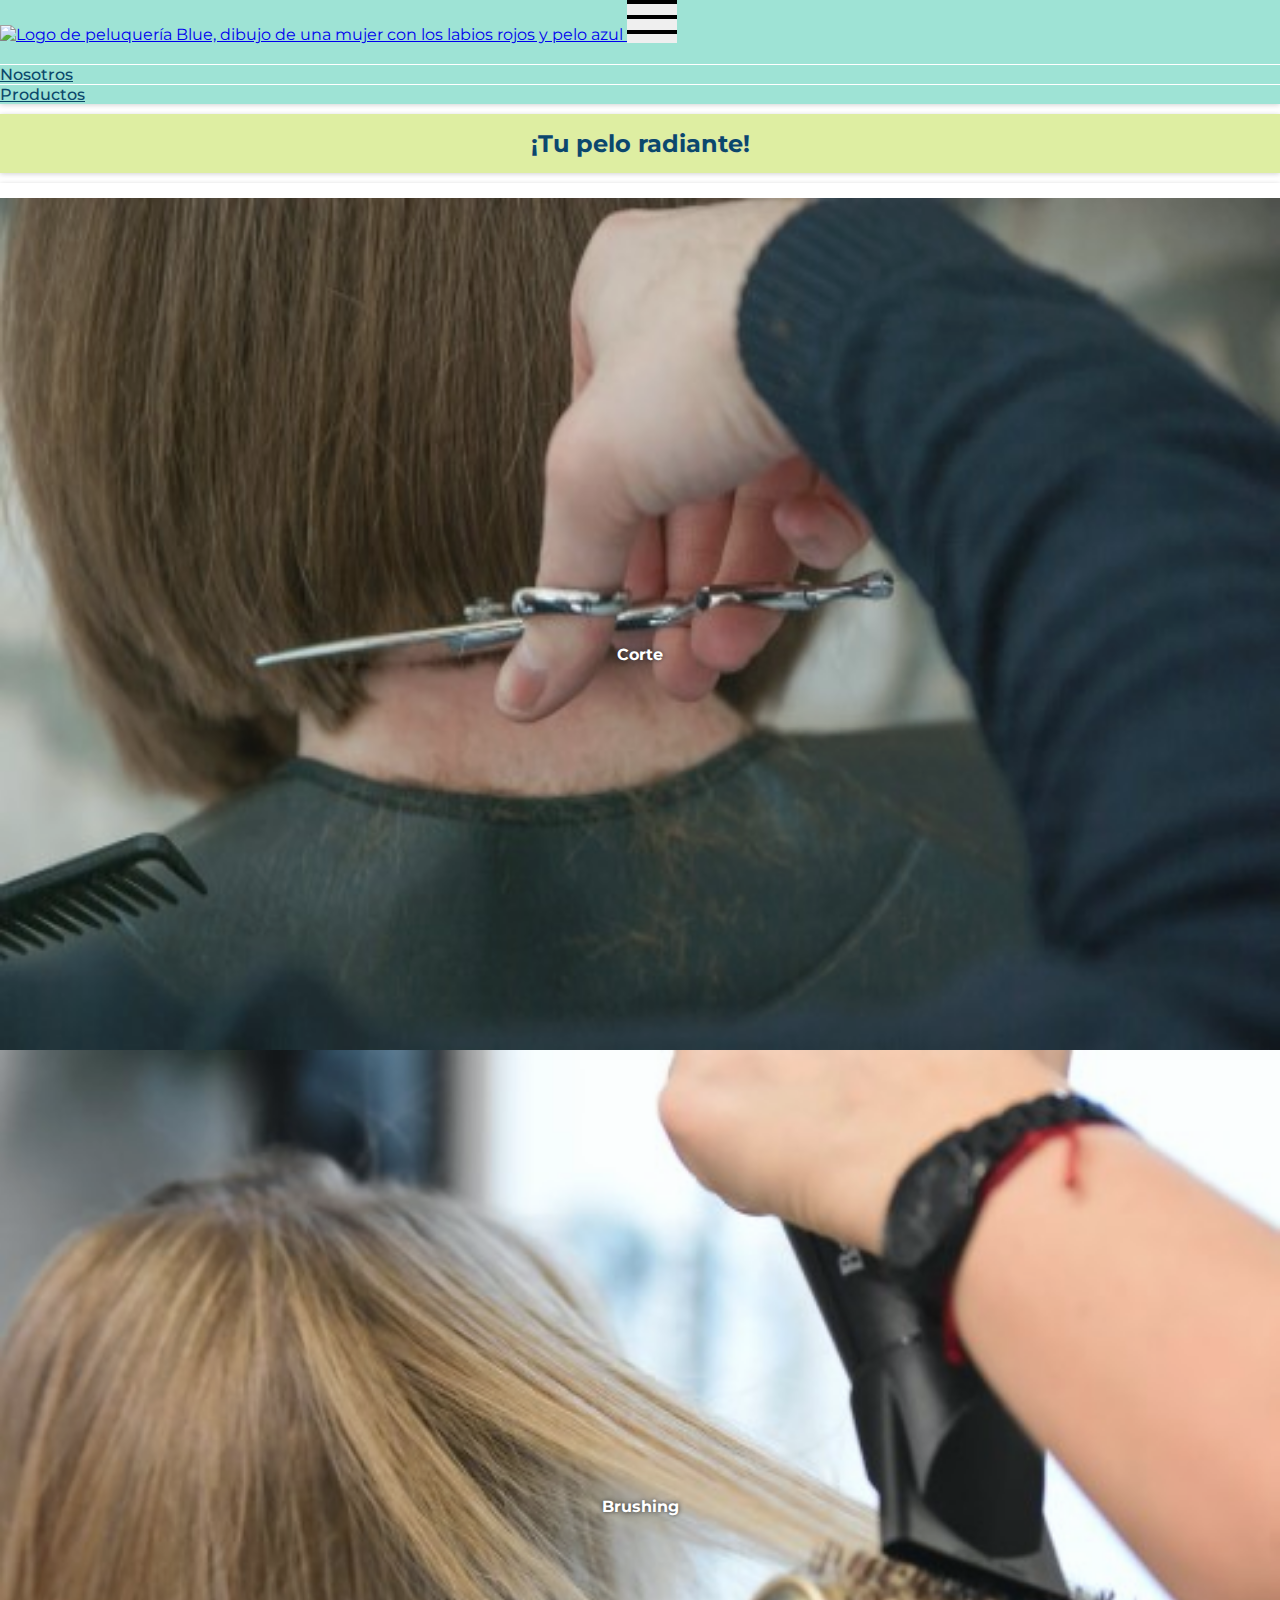
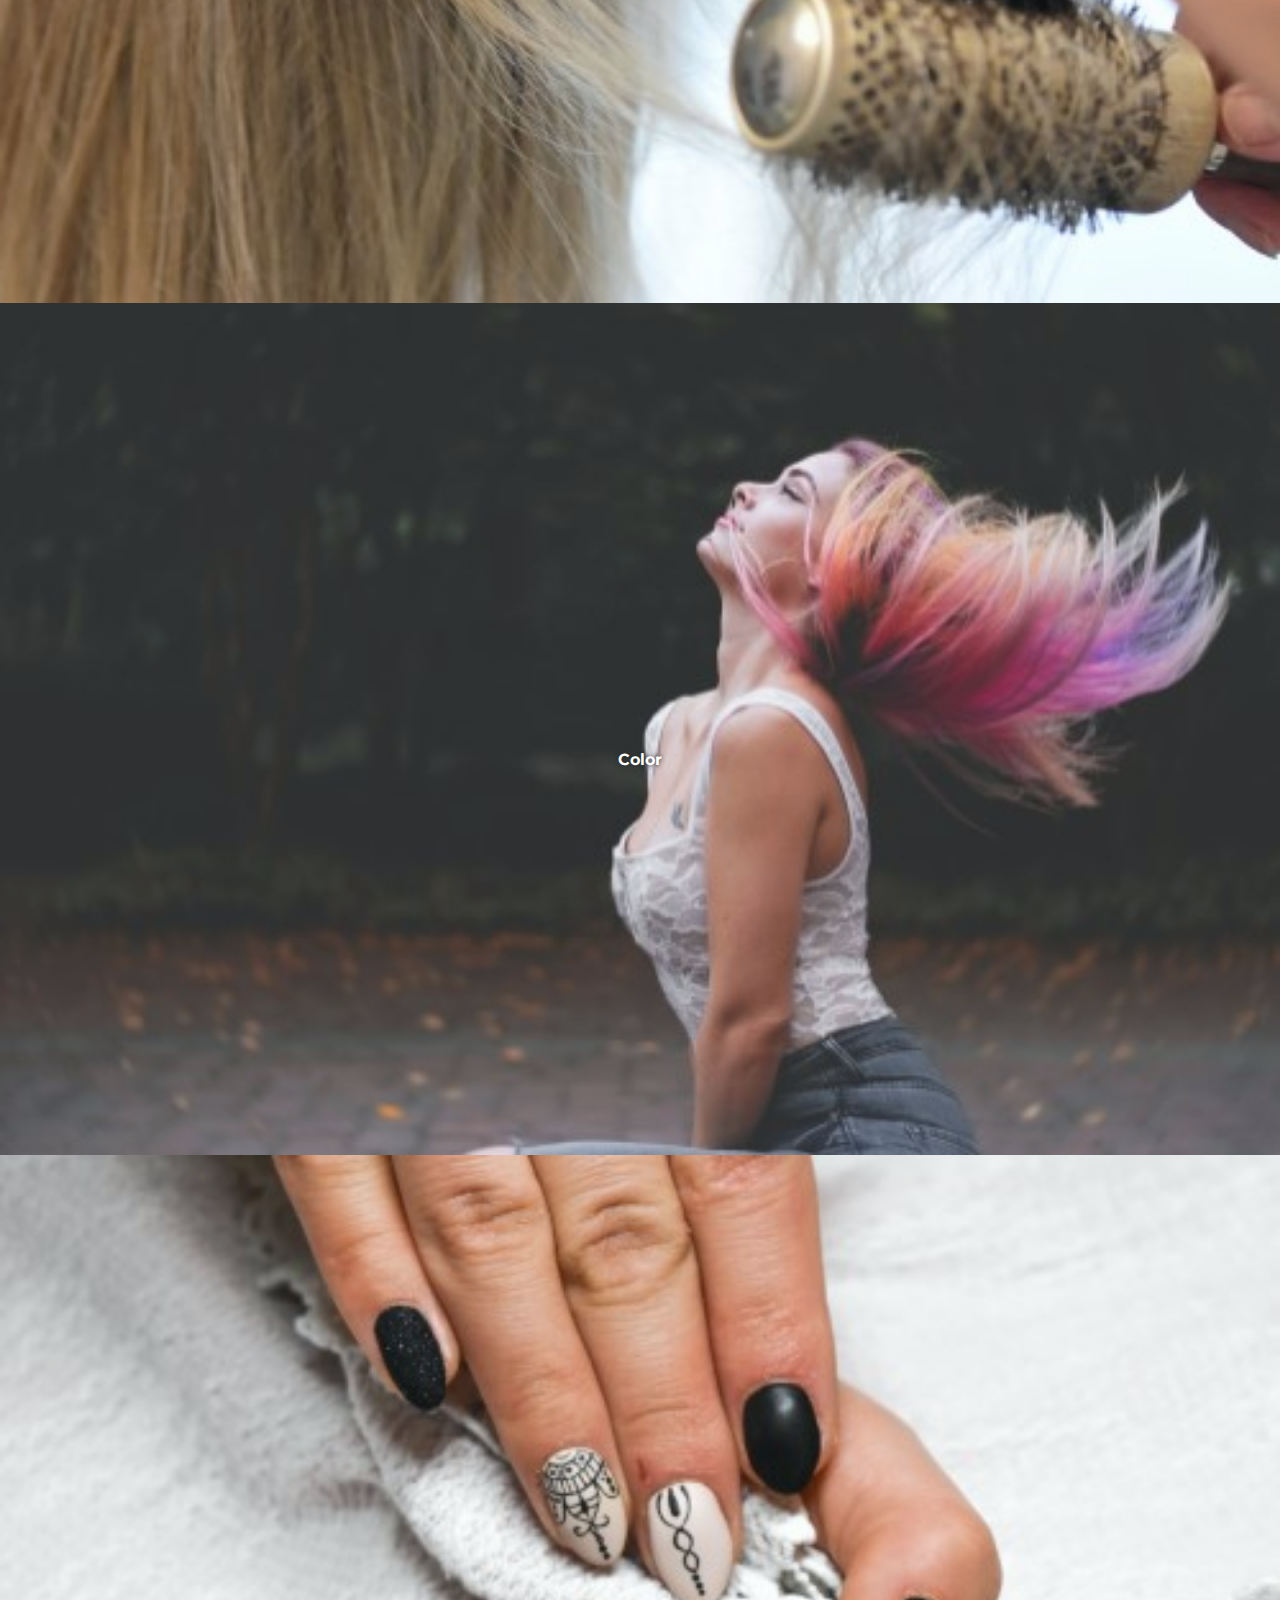
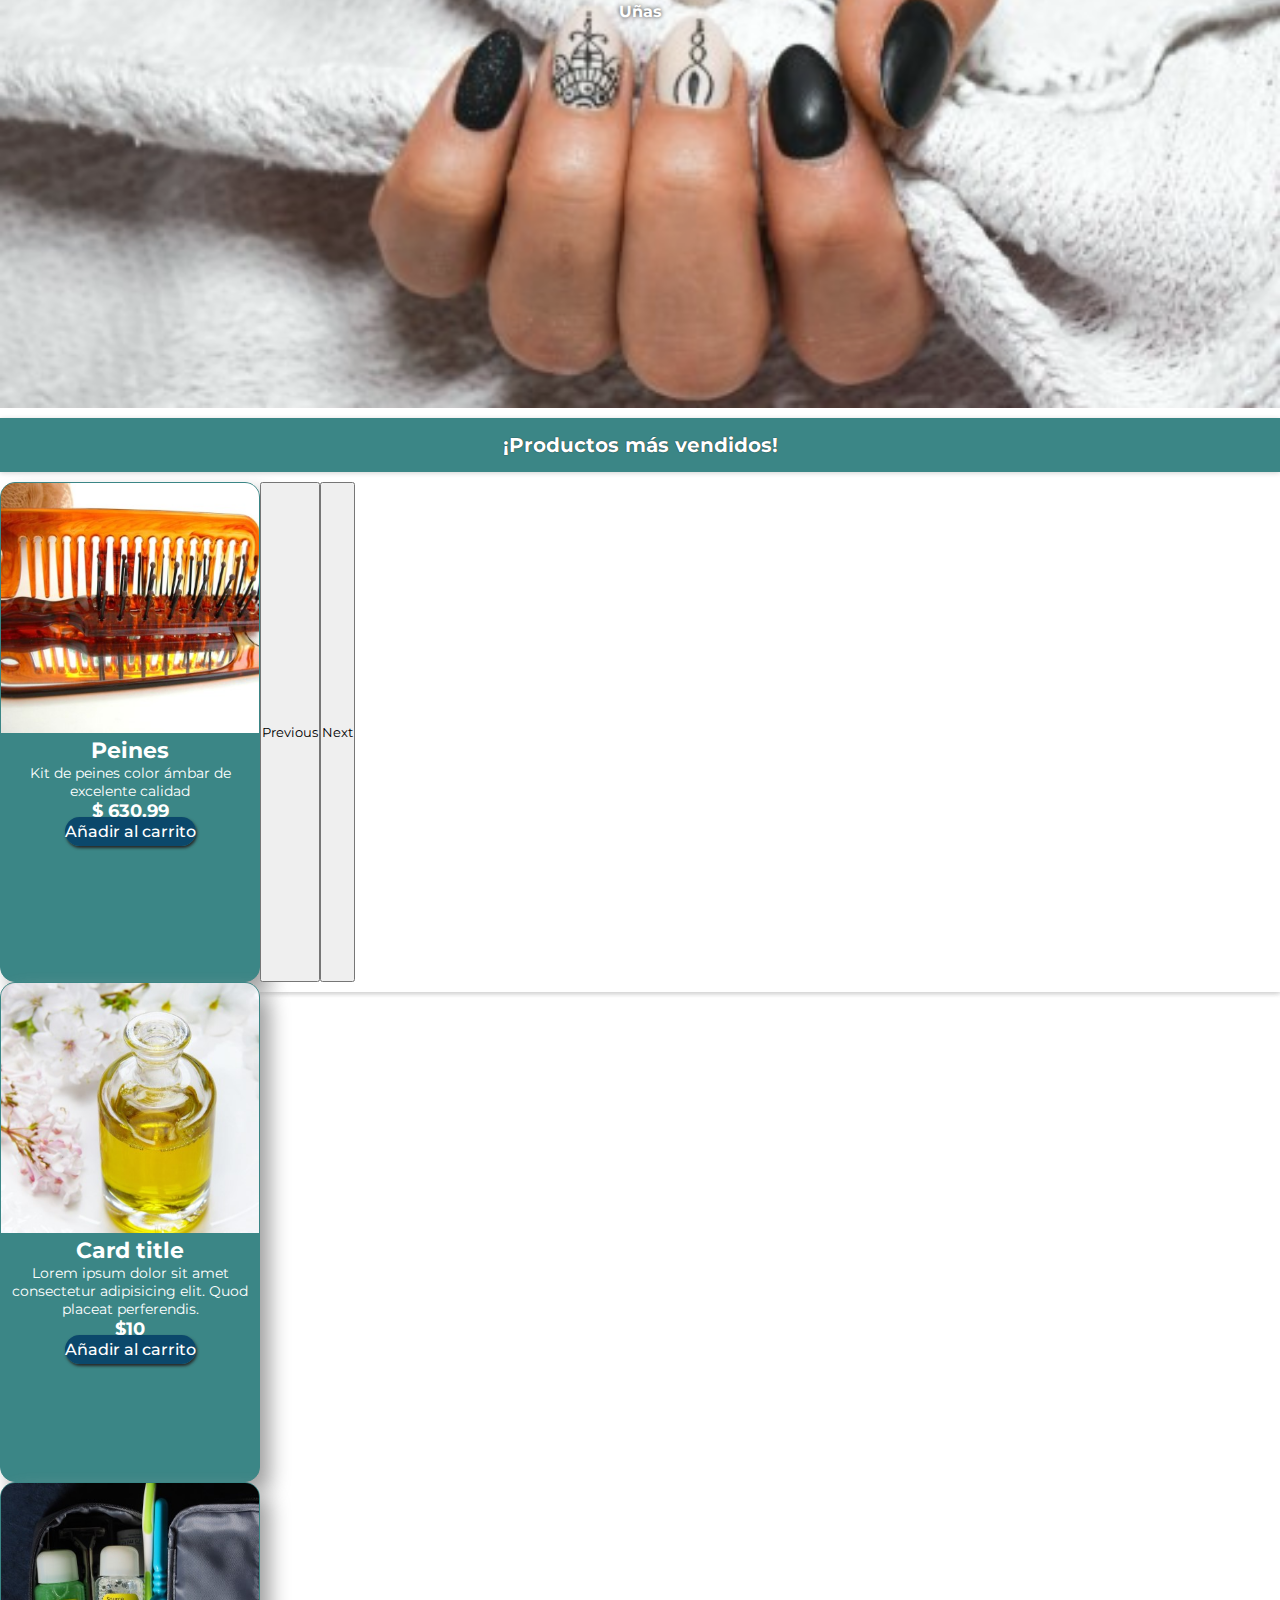
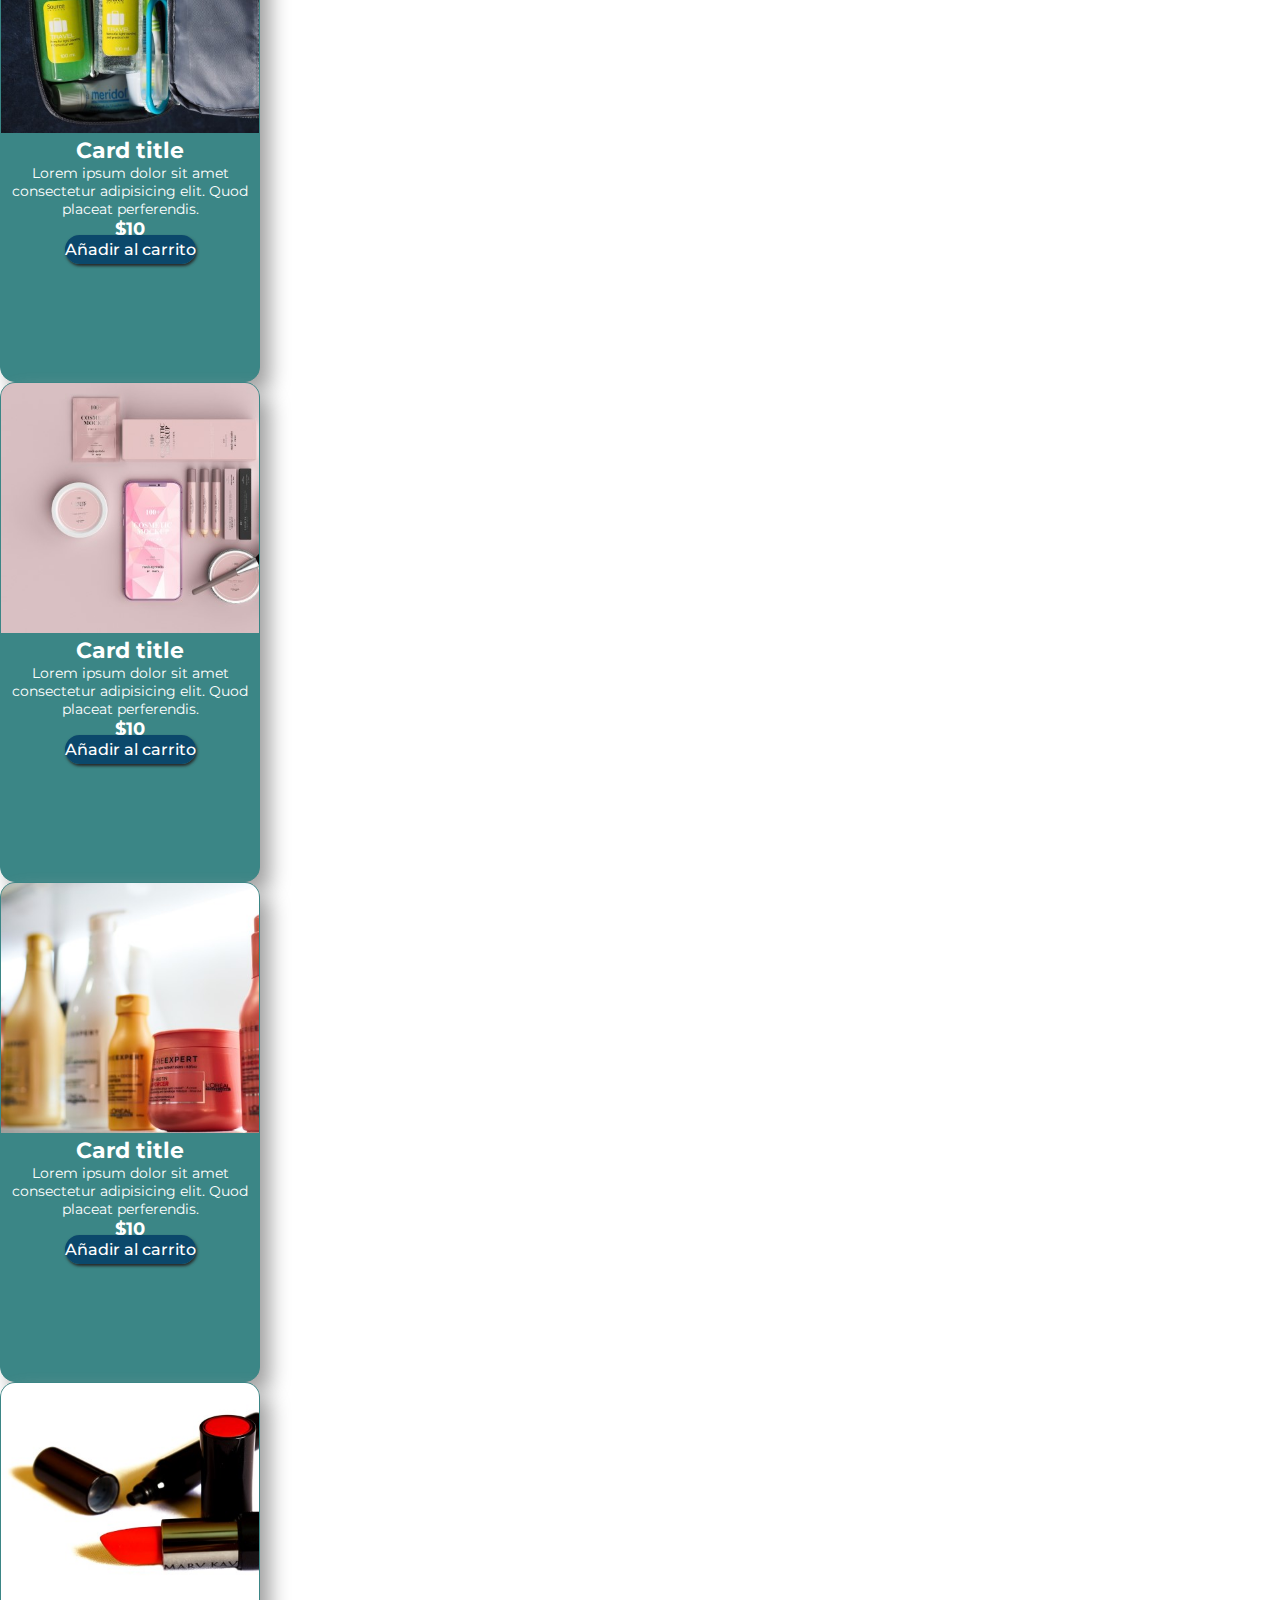
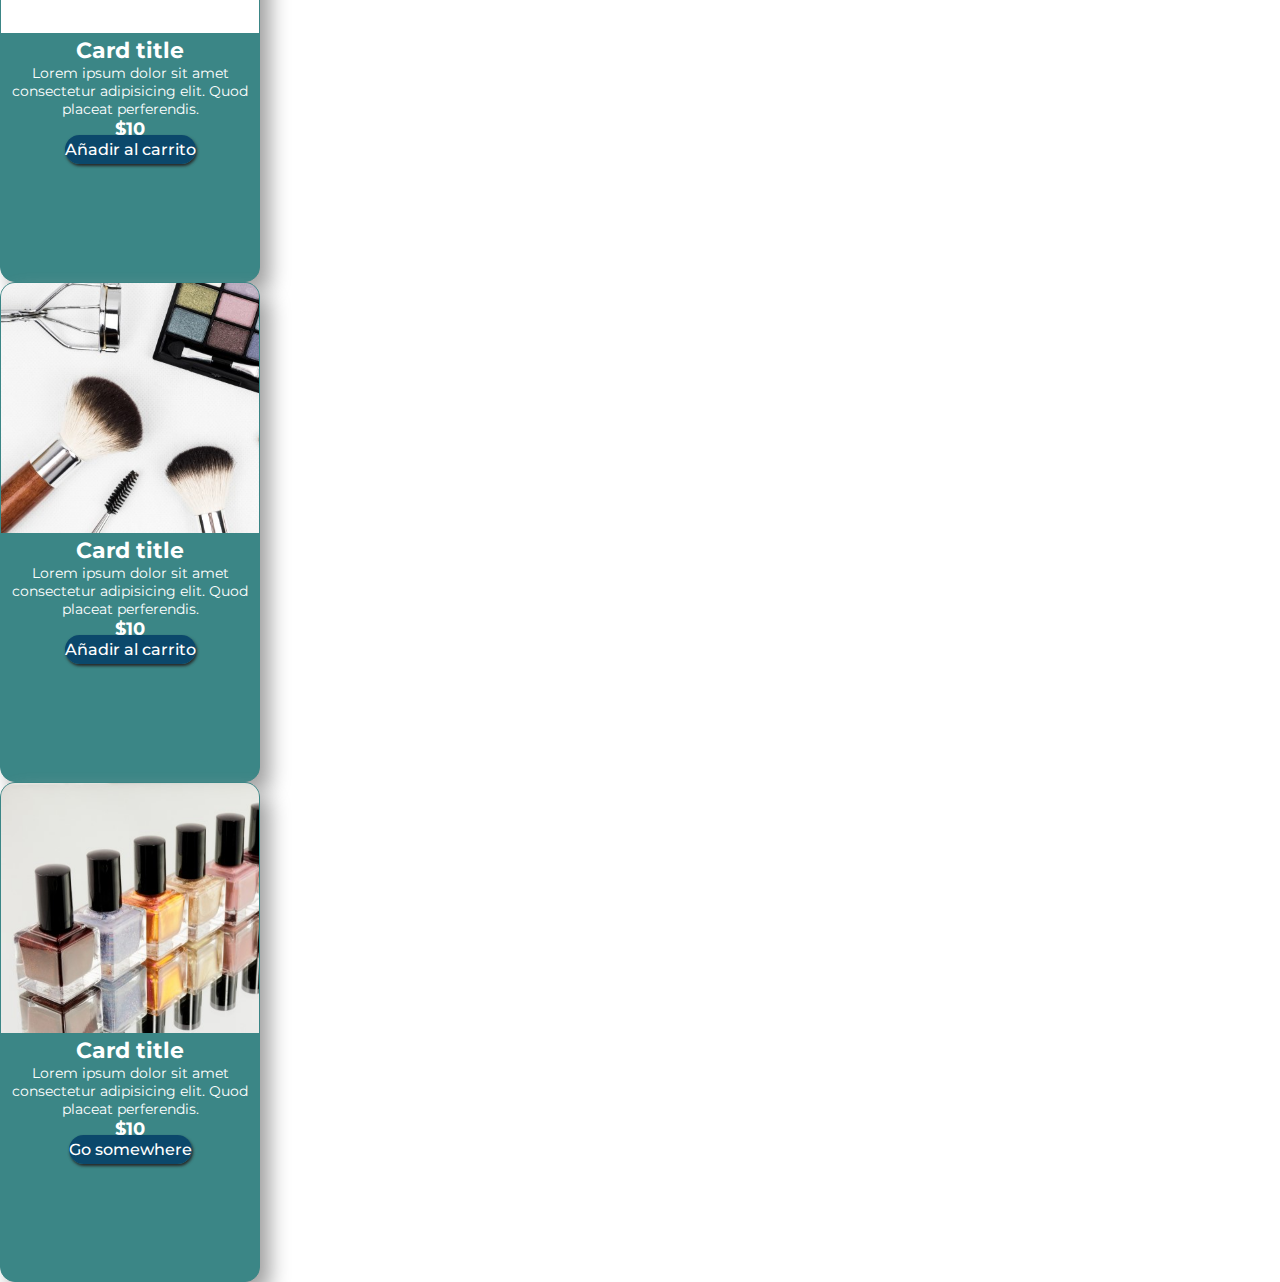
==== index.html @ ca8a4f98 "Carrousel mobile" ====
<!DOCTYPE html>
<html lang="es">

<head>
    <meta charset="UTF-8">
    <meta http-equiv="X-UA-Compatible" content="IE=edge">
    <meta name="viewport" content="width=device-width, initial-scale=1.0">
    <link rel="stylesheet" href="https://cdnjs.cloudflare.com/ajax/libs/animate.css/4.1.1/animate.min.css" />
    <link href="https://unpkg.com/aos@2.3.1/dist/aos.css" rel="stylesheet">
    <link href="https://cdn.jsdelivr.net/npm/bootstrap@5.2.2/dist/css/bootstrap.min.css" rel="stylesheet"
        integrity="sha384-Zenh87qX5JnK2Jl0vWa8Ck2rdkQ2Bzep5IDxbcnCeuOxjzrPF/et3URy9Bv1WTRi" crossorigin="anonymous">
    <link rel="stylesheet" href="./css/main.css">
    <title>Peluquería Blue</title>
</head>

<body>
    <!-- navbar start -->
    <nav class="navbar navbar-expand-lg">
        <div class="container-fluid">
            <a class="navbar-brand animate__animated animate__backInLeft" href="./index.html">
                <img src="./img/logo.png"
                    alt="Logo de peluquería Blue, dibujo de una mujer con los labios rojos y pelo azul">
            </a>
            <button class="navbar-toggler" type="button" data-bs-toggle="collapse" data-bs-target="#navbarNav"
                aria-controls="navbarNav" aria-expanded="false" aria-label="Toggle navigation">
                <svg viewBox="0 0 100 80" width="40" height="40">
                    <rect width="100" height="8"></rect>
                    <rect y="30" width="100" height="8"></rect>
                    <rect y="60" width="100" height="8"></rect>
                </svg>
            </button>
            <div class="collapse navbar-collapse" id="navbarNav">
                <ul class="navbar-nav">
                    <li class="nav-item">
                        <a class="nav-link" href="#">Nosotros</a>
                    </li>
                    <li class="nav-item">
                        <a class="nav-link" href="./products.html">Productos</a>
                    </li>
                </ul>
            </div>
        </div>
    </nav>
    <!-- navbar end -->
    <!-- header start -->
    <header class="header">
        <h1>¡Tu pelo radiante!</h1>
    </header>
    <!-- header end -->
    <!-- main content start -->
    <main class="main">
        <!-- services section start -->
        <section class="services container-fluid">
            <div class="row justify-content-center">
                <a href="#" class="col-3">
                    <figure>
                        <img src="./img/services/cut.jpg" alt="cut">
                        <figcaption>Corte</figcaption>
                    </figure>
                </a>
                <a href="#" class="col-3">
                    <figure>
                        <img src="./img/services/brushing.jpg" alt="brushing">
                        <figcaption>Brushing</figcaption>
                    </figure>
                </a>
                <a href="#" class="col-3">
                    <figure>
                        <img src="./img/services/color.jpg" alt="color">
                        <figcaption>Color</figcaption>
                    </figure>
                </a>
                <a href="#" class="col-3">
                    <figure>
                        <img src="./img/services/nail.jpg" alt="uñas">
                        <figcaption>Uñas</figcaption>
                    </figure>
                </a>
            </div>
        </section>
        <!-- services section end -->
        <!-- most selled section -->
        <section class="most-selled d-flex justify-content-center align-items-center flex-wrap">
            <h2>¡Productos más vendidos!</h2>
            <div id="carouselExampleControls" class="carousel slide" data-bs-ride="carousel">
                <div class="carousel-inner">
                    <div class="carousel-item active">
                        <div class="d-flex justify-content-center">
                            <div class="card">
                                <img src="./img/products/brush.jpg" class="card-img-top" alt="foto de un peine">
                                <div class="card-body d-flex flex-column align-items-center">
                                    <h3 class="card-title">Peines</h3>
                                    <p>Kit de peines color ámbar de excelente calidad</p>
                                    <p>$ 630.99</p>
                                    <a href="#" class="d-block">Añadir al carrito</a>
                                </div>
                            </div>
                        </div>
                    </div>
                    <div class="carousel-item">
                        <div class="d-flex justify-content-center">
                            <div class="card">
                                <img src="./img/products/fragrance.jpg" class="card-img-top" alt="foto de un perfume">
                                <div class="card-body d-flex flex-column align-items-center">
                                    <h3 class="card-title">Card title</h3>
                                    <p>Lorem ipsum dolor sit amet consectetur adipisicing elit. Quod placeat perferendis.
                                    </p>
                                    <p>$10</p>
                                    <a href="#" class="d-block">Añadir al carrito</a>
                                </div>
                            </div>
                        </div>
                    </div>
                    <div class="carousel-item">
                        <div class="d-flex justify-content-center">
                            <div class="card">
                                <img src="./img/products/kit_1.jpg" class="card-img-top"
                                    alt="foto de un kit para higiene bucal">
                                <div class="card-body d-flex flex-column align-items-center">
                                    <h3 class="card-title">Card title</h3>
                                    <p>Lorem ipsum dolor sit amet consectetur adipisicing elit. Quod placeat perferendis.
                                    </p>
                                    <p>$10</p>
                                    <a href="#" class="d-block">Añadir al carrito</a>
                                </div>
                            </div>
                        </div>
                    </div>
                    <div class="carousel-item">
                        <div class="d-flex justify-content-center">
                            <div class="card">
                                <img src="./img/products/kit_2.jpg" class="card-img-top"
                                    alt="foto de un kit de maquillaje y un celular">
                                <div class="card-body d-flex flex-column align-items-center">
                                    <h3 class="card-title">Card title</h3>
                                    <p>Lorem ipsum dolor sit amet consectetur adipisicing elit. Quod placeat perferendis.
                                    </p>
                                    <p>$10</p>
                                    <a href="#" class="d-block">Añadir al carrito</a>
                                </div>
                            </div>
                        </div>
                    </div>
                    <div class="carousel-item">
                        <div class="d-flex justify-content-center">
                            <div class="card">
                                <img src="./img/products/kit_3.jpg" class="card-img-top"
                                    alt="foto de un kit de cremas para el pelo">
                                <div class="card-body d-flex flex-column align-items-center">
                                    <h3 class="card-title">Card title</h3>
                                    <p>Lorem ipsum dolor sit amet consectetur adipisicing elit. Quod placeat perferendis.
                                    </p>
                                    <p>$10</p>
                                    <a href="#" class="d-block">Añadir al carrito</a>
                                </div>
                            </div>
                        </div>
                    </div>
                    <div class="carousel-item">
                        <div class="d-flex justify-content-center">
                            <div class="card">
                                <img src="./img/products/lipstick.jpg" class="card-img-top" alt="foto de un lápiz labial">
                                <div class="card-body d-flex flex-column align-items-center">
                                    <h3 class="card-title">Card title</h3>
                                    <p>Lorem ipsum dolor sit amet consectetur adipisicing elit. Quod placeat perferendis.
                                    </p>
                                    <p>$10</p>
                                    <a href="#" class="d-block">Añadir al carrito</a>
                                </div>
                            </div>
                        </div>
                    </div>
                    <div class="carousel-item">
                        <div class="d-flex justify-content-center">
                            <div class="card">
                                <img src="./img/products/makeup_brushes.jpg" class="card-img-top"
                                    alt="foto de un kit de brochas de maquillaje">
                                <div class="card-body d-flex flex-column align-items-center">
                                    <h3 class="card-title">Card title</h3>
                                    <p>Lorem ipsum dolor sit amet consectetur adipisicing elit. Quod placeat perferendis.
                                    </p>
                                    <p>$10</p>
                                    <a href="#" class="d-block">Añadir al carrito</a>
                                </div>
                            </div>
                        </div>
                    </div>
                    <div class="carousel-item">
                        <div class="d-flex justify-content-center">
                            <div class="card">
                                <img src="./img/products/manicure.jpg" class="card-img-top"
                                    alt="foto de un kit de pinturas para las uñas">
                                <div class="card-body d-flex flex-column align-items-center">
                                    <h3 class="card-title">Card title</h3>
                                    <p>Lorem ipsum dolor sit amet consectetur adipisicing elit. Quod placeat perferendis.
                                    </p>
                                    <p>$10</p>
                                    <a href="#" class="d-block">Go somewhere</a>
                                </div>
                            </div>
                        </div>
                    </div>
                </div>
                <button class="carousel-control-prev" type="button" data-bs-target="#carouselExampleControls"
                    data-bs-slide="prev">
                    <span class="carousel-control-prev-icon" aria-hidden="true"></span>
                    <span class="visually-hidden">Previous</span>
                </button>
                <button class="carousel-control-next" type="button" data-bs-target="#carouselExampleControls"
                    data-bs-slide="next">
                    <span class="carousel-control-next-icon" aria-hidden="true"></span>
                    <span class="visually-hidden">Next</span>
                </button>
            </div>
        </section>
        <!-- most selled section end -->
    </main>
    <!-- main content end -->
    <!-- scripts start -->
    <script src="https://cdn.jsdelivr.net/npm/bootstrap@5.2.2/dist/js/bootstrap.bundle.min.js"
        integrity="sha384-OERcA2EqjJCMA+/3y+gxIOqMEjwtxJY7qPCqsdltbNJuaOe923+mo//f6V8Qbsw3"
        crossorigin="anonymous"></script>
    <script src="https://unpkg.com/aos@2.3.1/dist/aos.js"></script>
    <!-- scripts end -->
</body>

</html>
---- css/main.css ----
@import url("https://fonts.googleapis.com/css2?family=Montserrat:ital,wght@0,200;0,300;0,400;0,500;0,700;0,900;1,400&display=swap");
@-webkit-keyframes collapseAnim {
  0% {
    width: 15%;
    border-top: 1px solid white;
  }
  100% {
    width: 100%;
    border-top: 1px solid white;
  }
}
@keyframes collapseAnim {
  0% {
    width: 15%;
    border-top: 1px solid white;
  }
  100% {
    width: 100%;
    border-top: 1px solid white;
  }
}
* {
  margin: 0;
  padding: 0;
  box-sizing: border-box;
  font-family: "Montserrat", sans-serif;
  /* border: 1px solid red; */
}

a {
  outline: none;
}

.navbar {
  box-shadow: 0 1px 5px #d3d3d3;
  background-color: #9ee3d5;
  max-height: 420px;
  z-index: 1000;
}
.navbar .container-fluid .navbar-brand {
  width: 70%;
}
.navbar .container-fluid .navbar-brand img {
  width: 200px;
}
.navbar .container-fluid .navbar-toggler {
  width: 50px;
  border: none;
  color: #fff;
}
.navbar .container-fluid .navbar-toggler svg {
  width: 100%;
}
.navbar .container-fluid .navbar-collapse .navbar-nav {
  margin-top: 20px;
}
.navbar .container-fluid .navbar-collapse .navbar-nav .nav-item {
  -webkit-animation: collapseAnim 0.5s;
          animation: collapseAnim 0.5s;
  border-top: 1px solid #fff;
}
.navbar .container-fluid .navbar-collapse .navbar-nav .nav-item .nav-link {
  font-weight: 500;
  color: #0b486b;
  text-align: center;
}

.header {
  box-shadow: 0 1px 5px #d3d3d3;
  margin: 10px 0;
  padding: 15px 0;
  background-color: #deeea2;
}
.header h1 {
  font-size: 24px;
  color: #0b486b;
  text-shadow: 0 0 1px #d3d3d3;
  text-align: center;
}

.main {
  box-shadow: 0 1px 5px #d3d3d3;
  margin: 10px 0;
  padding-top: 15px;
}
.main .services a {
  display: block;
  min-width: 280px;
}
.main .services a figure {
  display: flex;
  justify-content: center;
  align-items: center;
  background-color: #9ee3d5;
  /* &:hover {
      img {
          opacity: 0.75;
      }
      figcaption {
          scale: 1.2;
          transform: translateY(0);
      }
  } */
}
.main .services a figure img {
  transition: 0.4s;
  width: 100%;
  opacity: 0.96;
}
.main .services a figure figcaption {
  position: absolute;
  text-align: center;
  color: #fff;
  font-size: 16px;
  text-shadow: 0 0 15px black;
  font-weight: 700;
  transition: 0.2s;
  text-shadow: 0 0 5px #272727;
  transform: translateY(30px);
}
.main .most-selled {
  box-shadow: 0 1px 5px #d3d3d3;
  padding: 10px 0;
}
.main .most-selled h2 {
  box-shadow: 0 1px 5px #d3d3d3;
  width: 100%;
  background-color: #3b8686;
  padding: 15px 0;
  font-size: 20px;
  color: #fff;
  text-shadow: 0 0 1px #000;
  text-align: center;
}
.main .most-selled .carousel {
  margin-top: 10px;
  width: 100%;
  height: 500px;
  display: flex;
}
.main .most-selled .carousel .carousel-inner .carousel-item .card {
  background-color: #3b8686;
  width: 260px;
  height: 500px;
  border: 1px solid #3b8686;
  border-radius: 15px;
  overflow: hidden;
  text-align: center;
  color: #fff;
  box-shadow: 10px 12px 20px rgb(160, 160, 160);
}
.main .most-selled .carousel .carousel-inner .carousel-item .card img {
  height: 250px;
}
.main .most-selled .carousel .carousel-inner .carousel-item .card .card-body h3 {
  font-weight: 700;
  font-size: 22px;
}
.main .most-selled .carousel .carousel-inner .carousel-item .card .card-body p {
  font-size: 14px;
}
.main .most-selled .carousel .carousel-inner .carousel-item .card .card-body p:nth-child(3) {
  font-weight: 700;
  font-size: 18px;
}
.main .most-selled .carousel .carousel-inner .carousel-item .card .card-body a {
  background-color: #0b486b;
  box-shadow: 1px 2px 3px #272727;
  font-weight: 500;
  border-radius: 15px;
  padding: 5px 0;
  width: 150px;
  color: #fff;
  text-decoration: none;
}/*# sourceMappingURL=main.css.map */
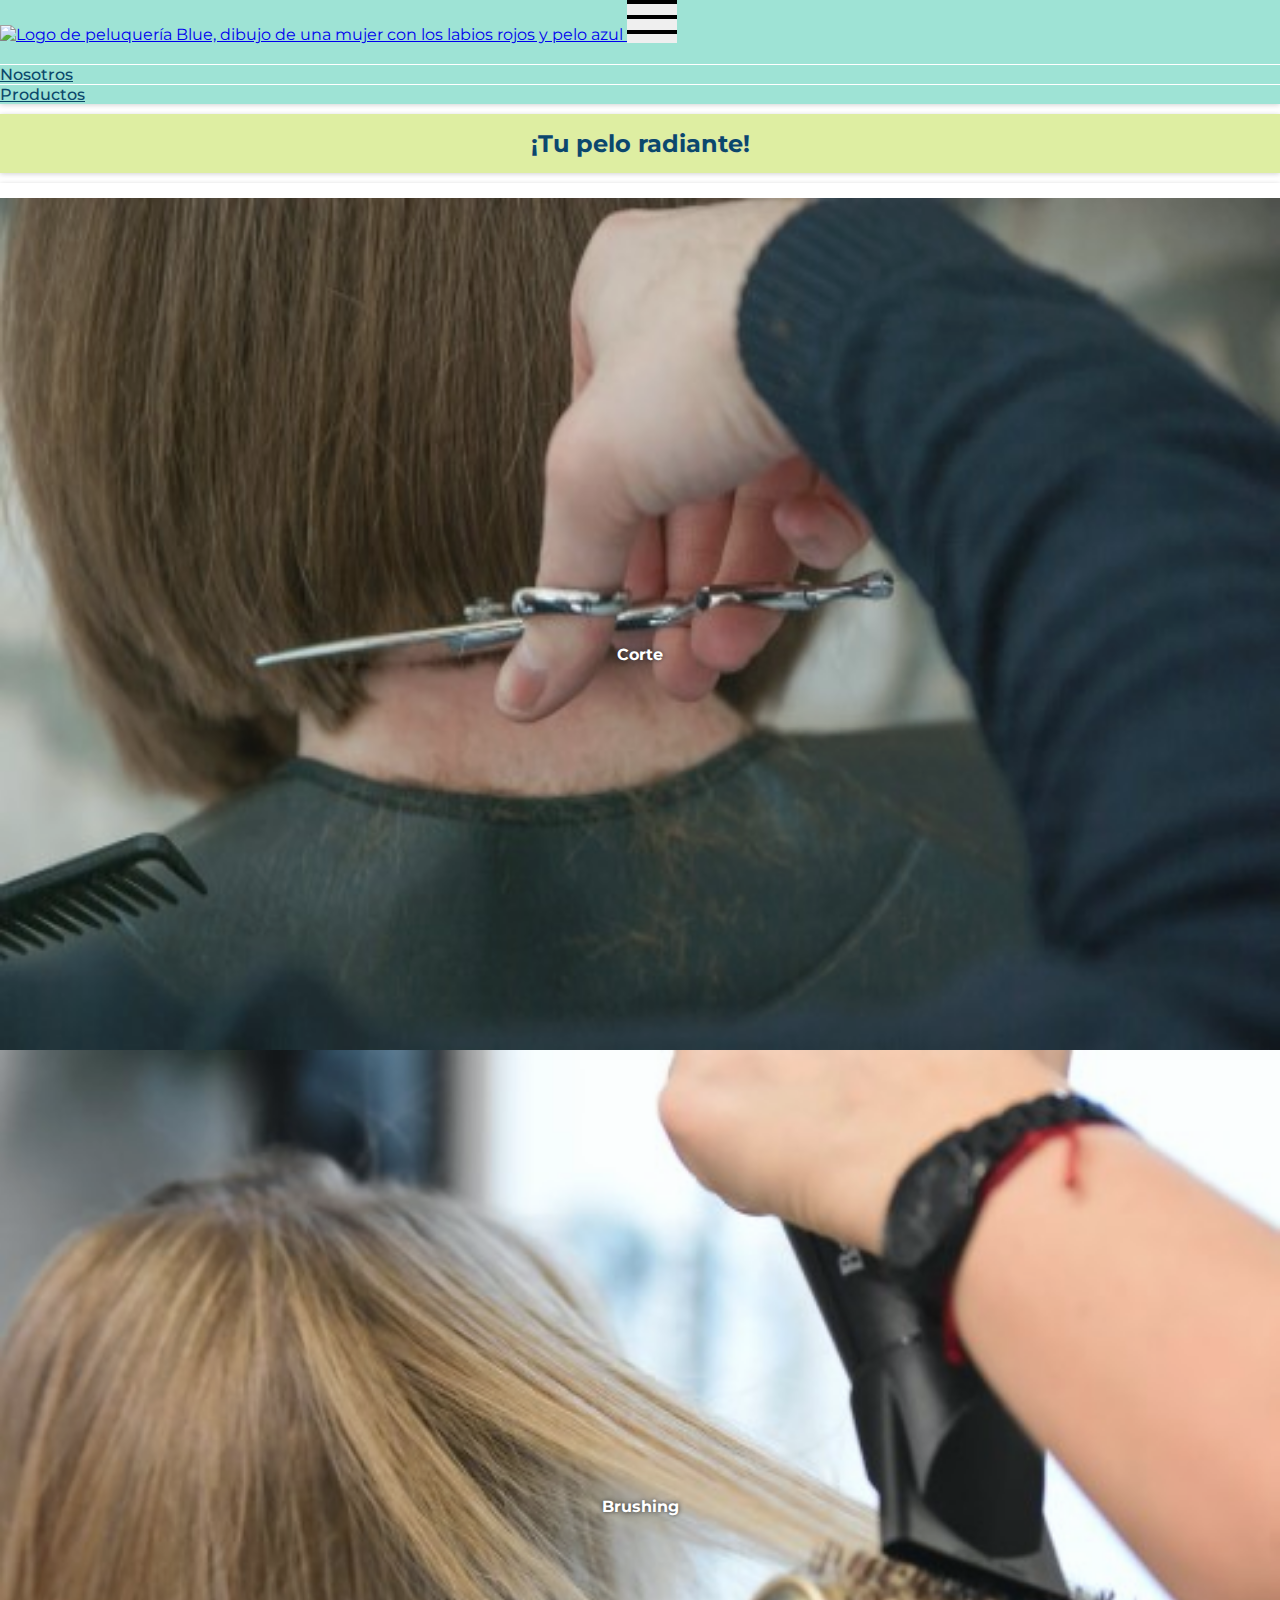
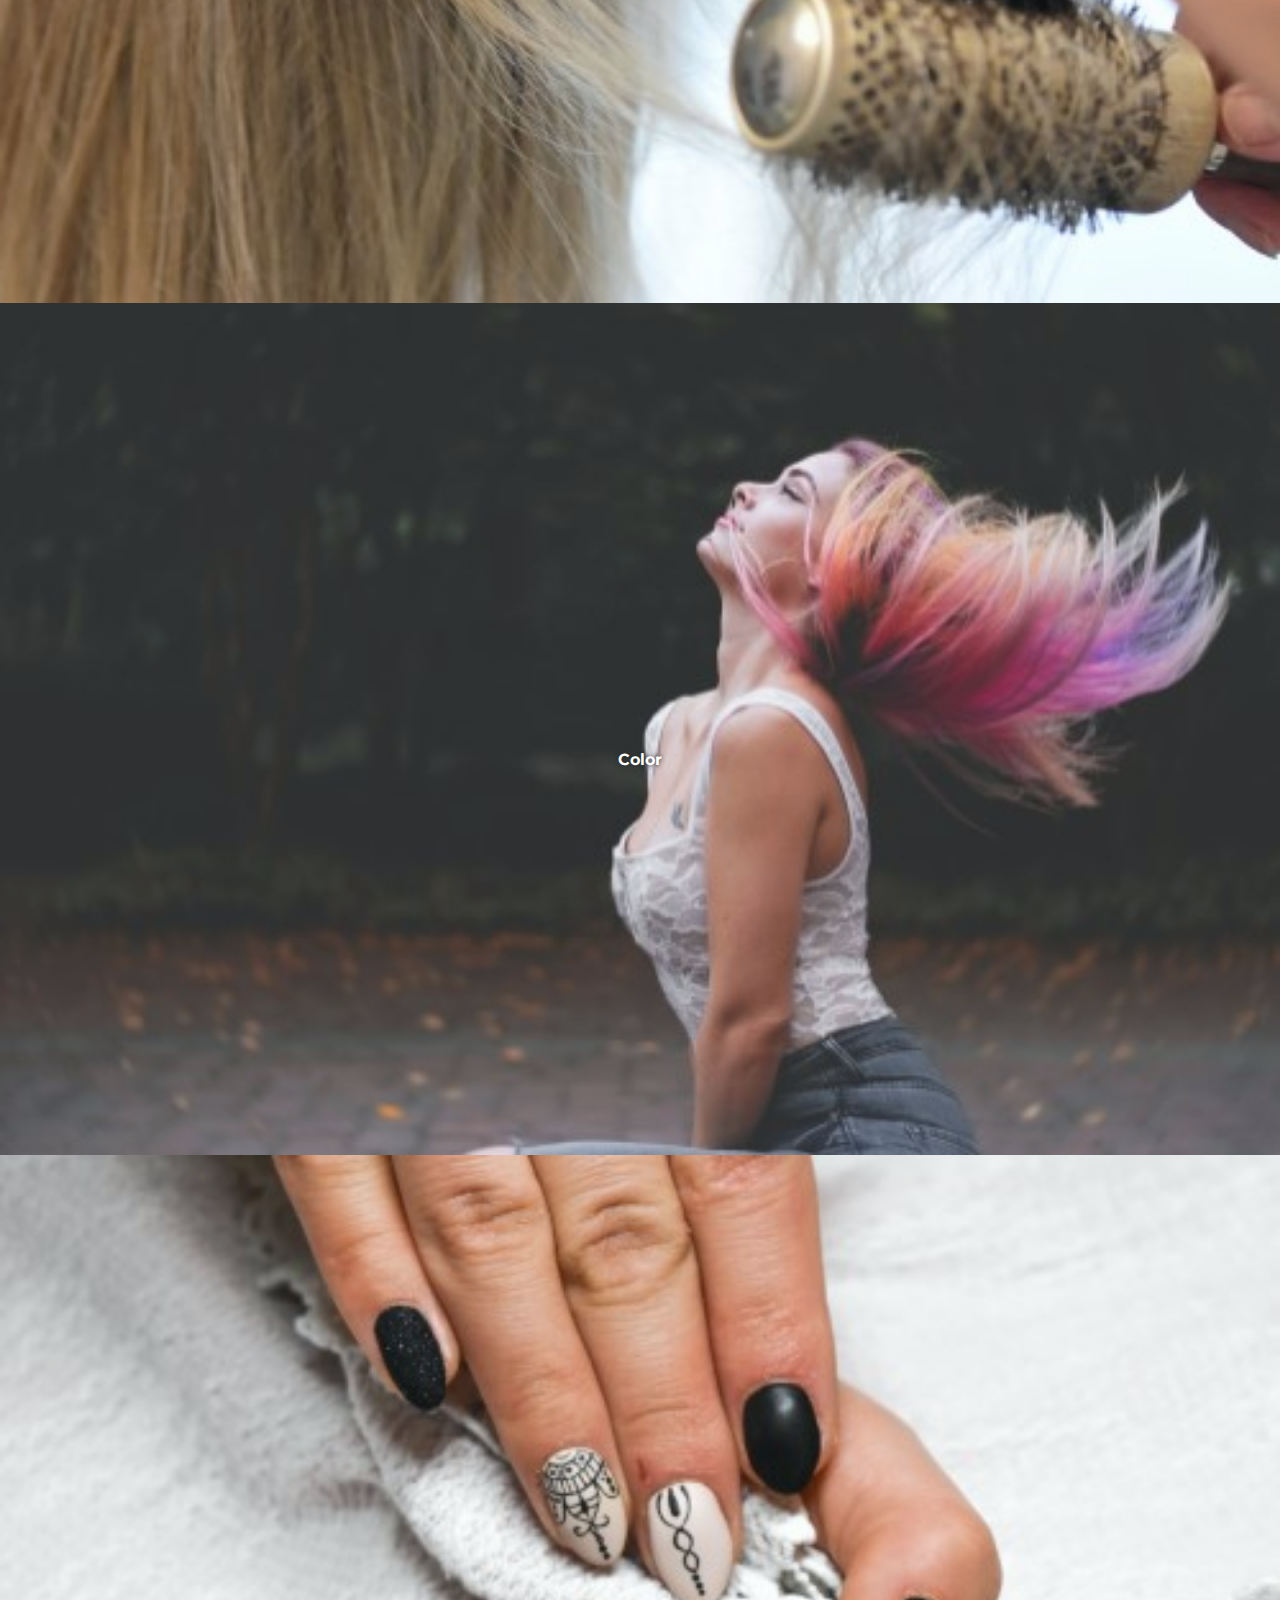
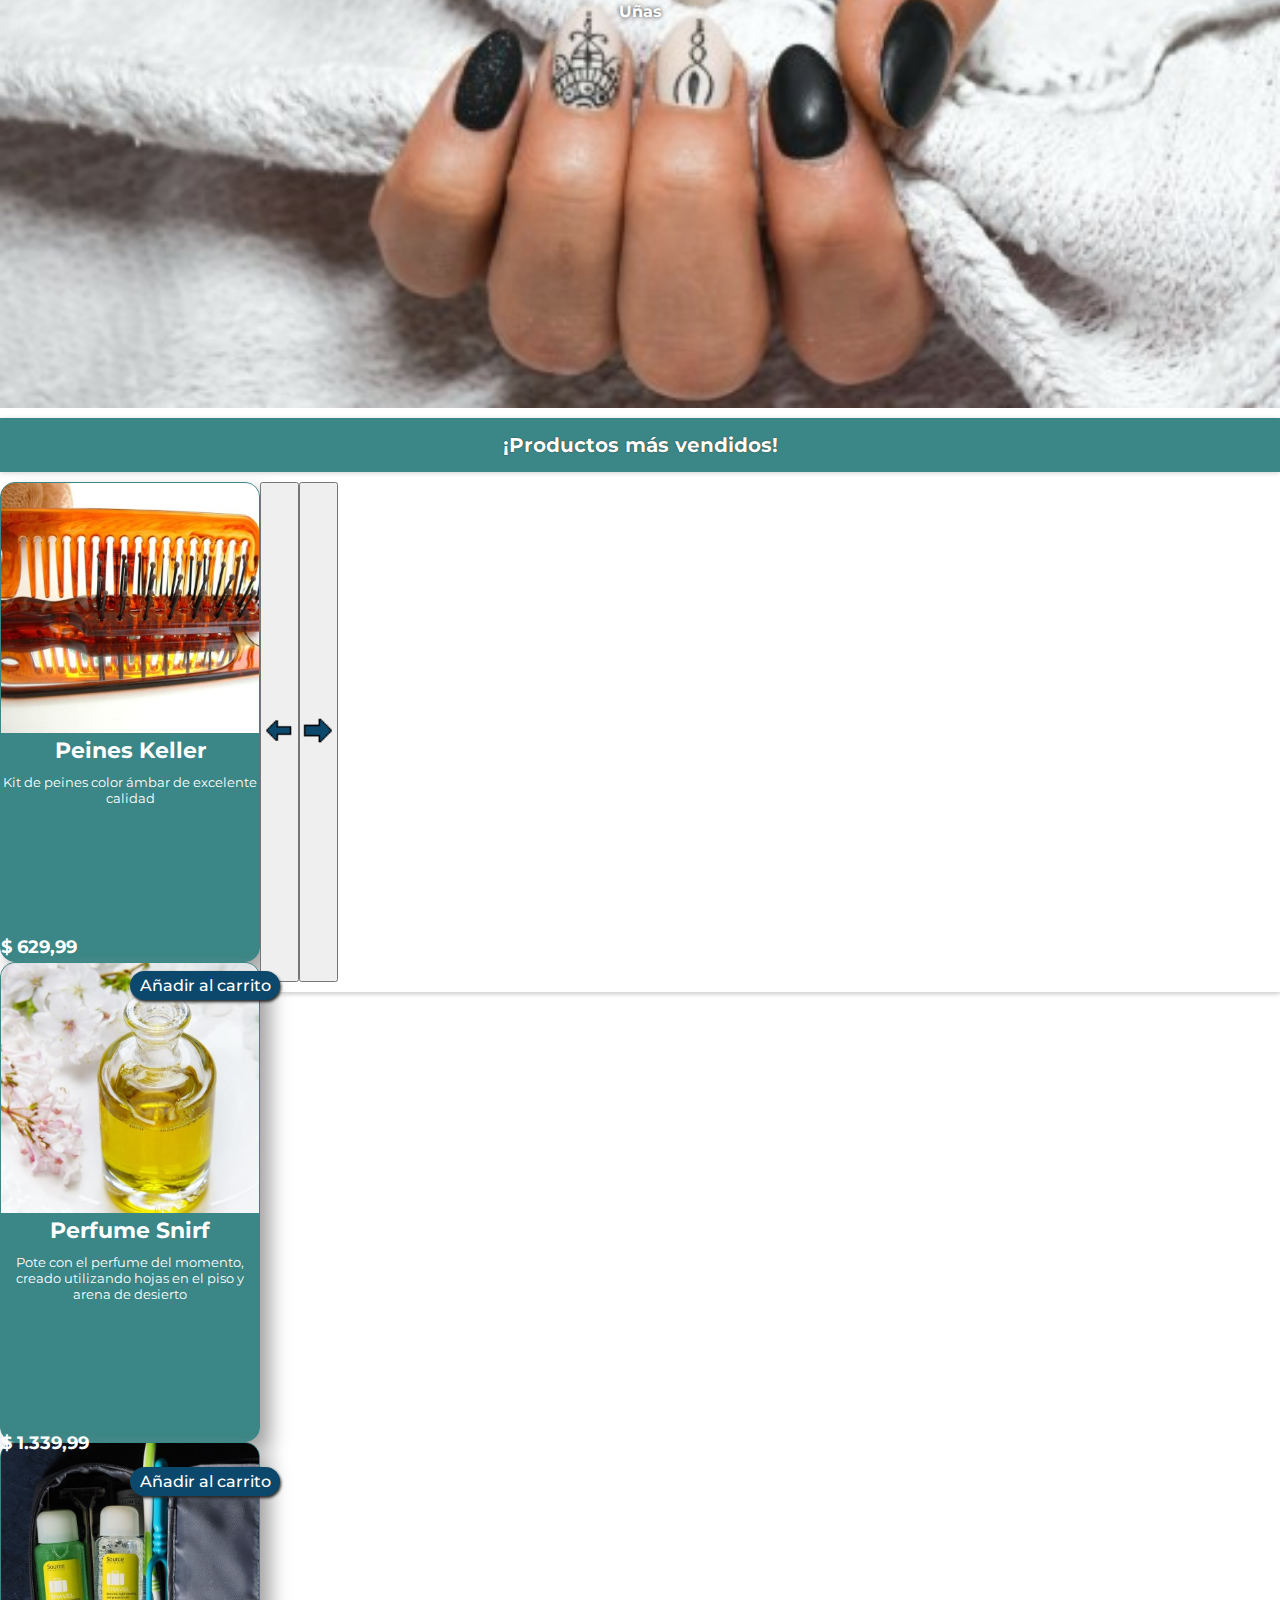
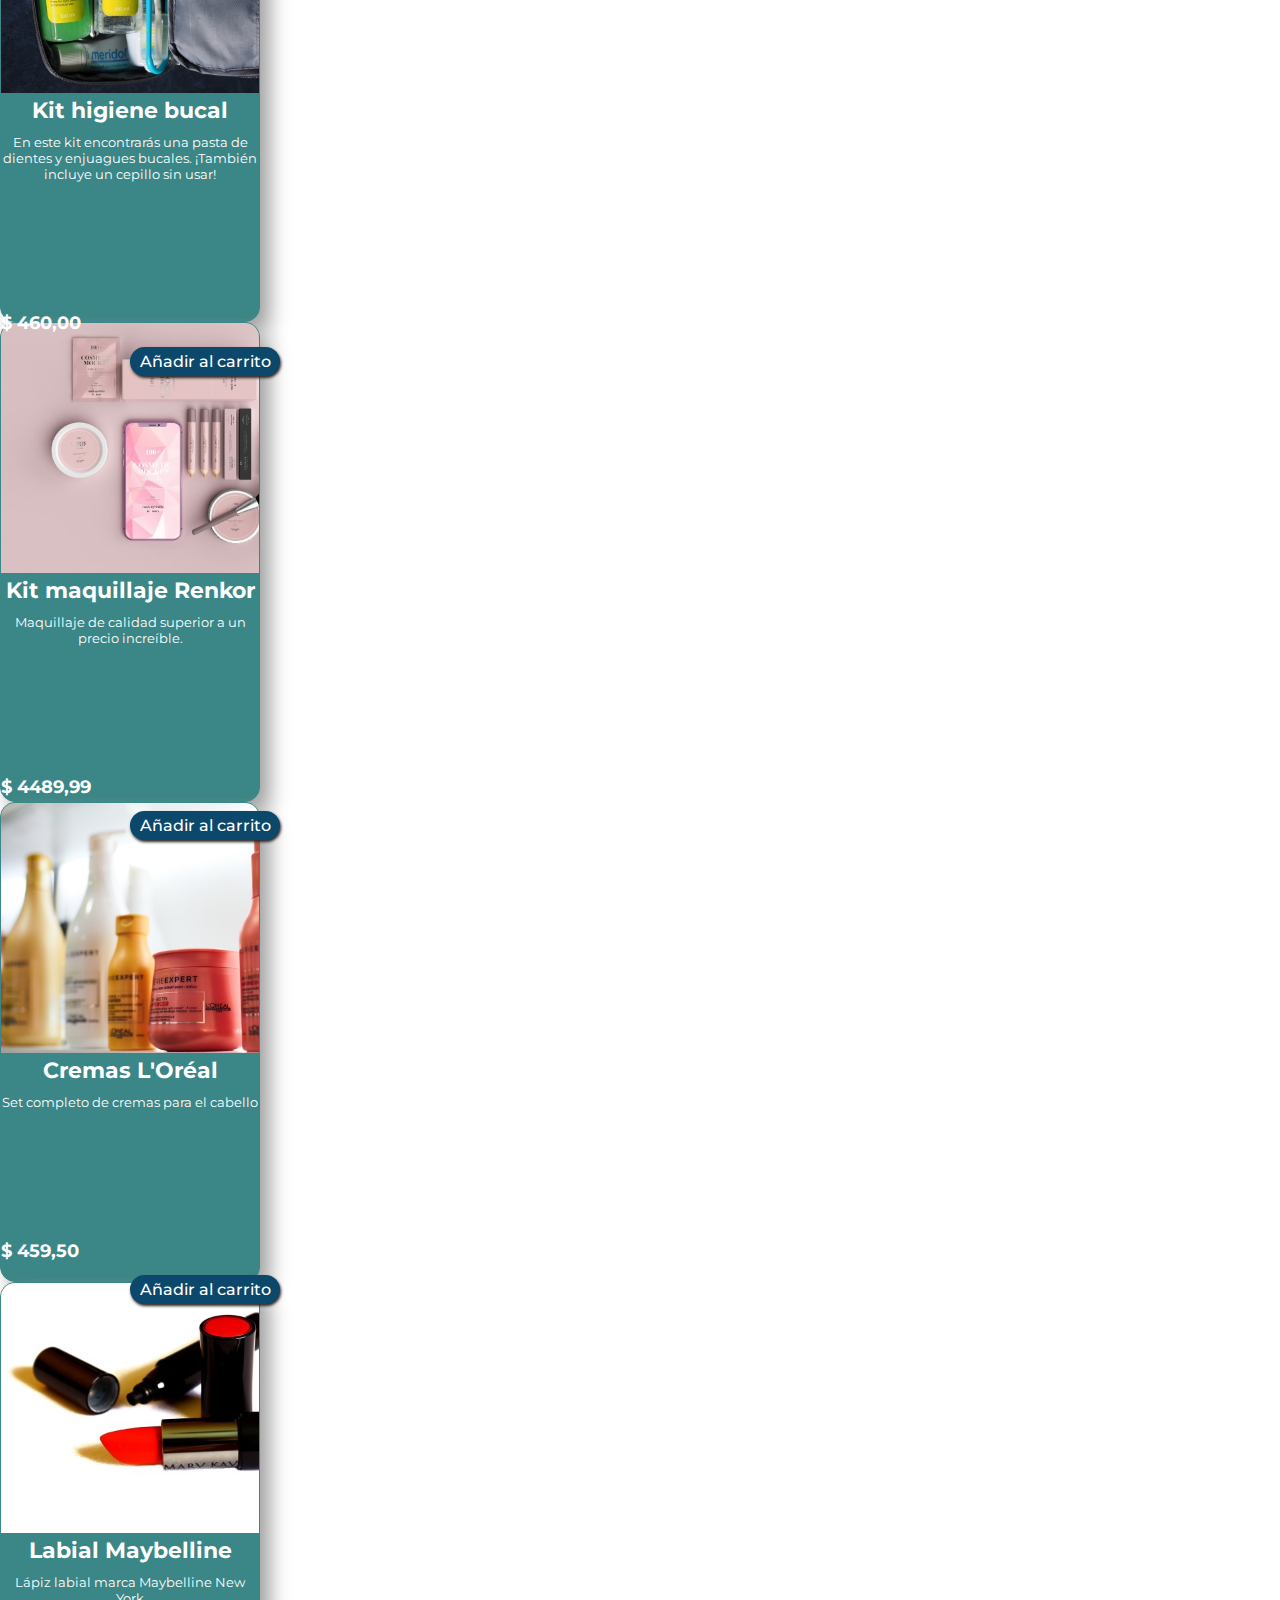
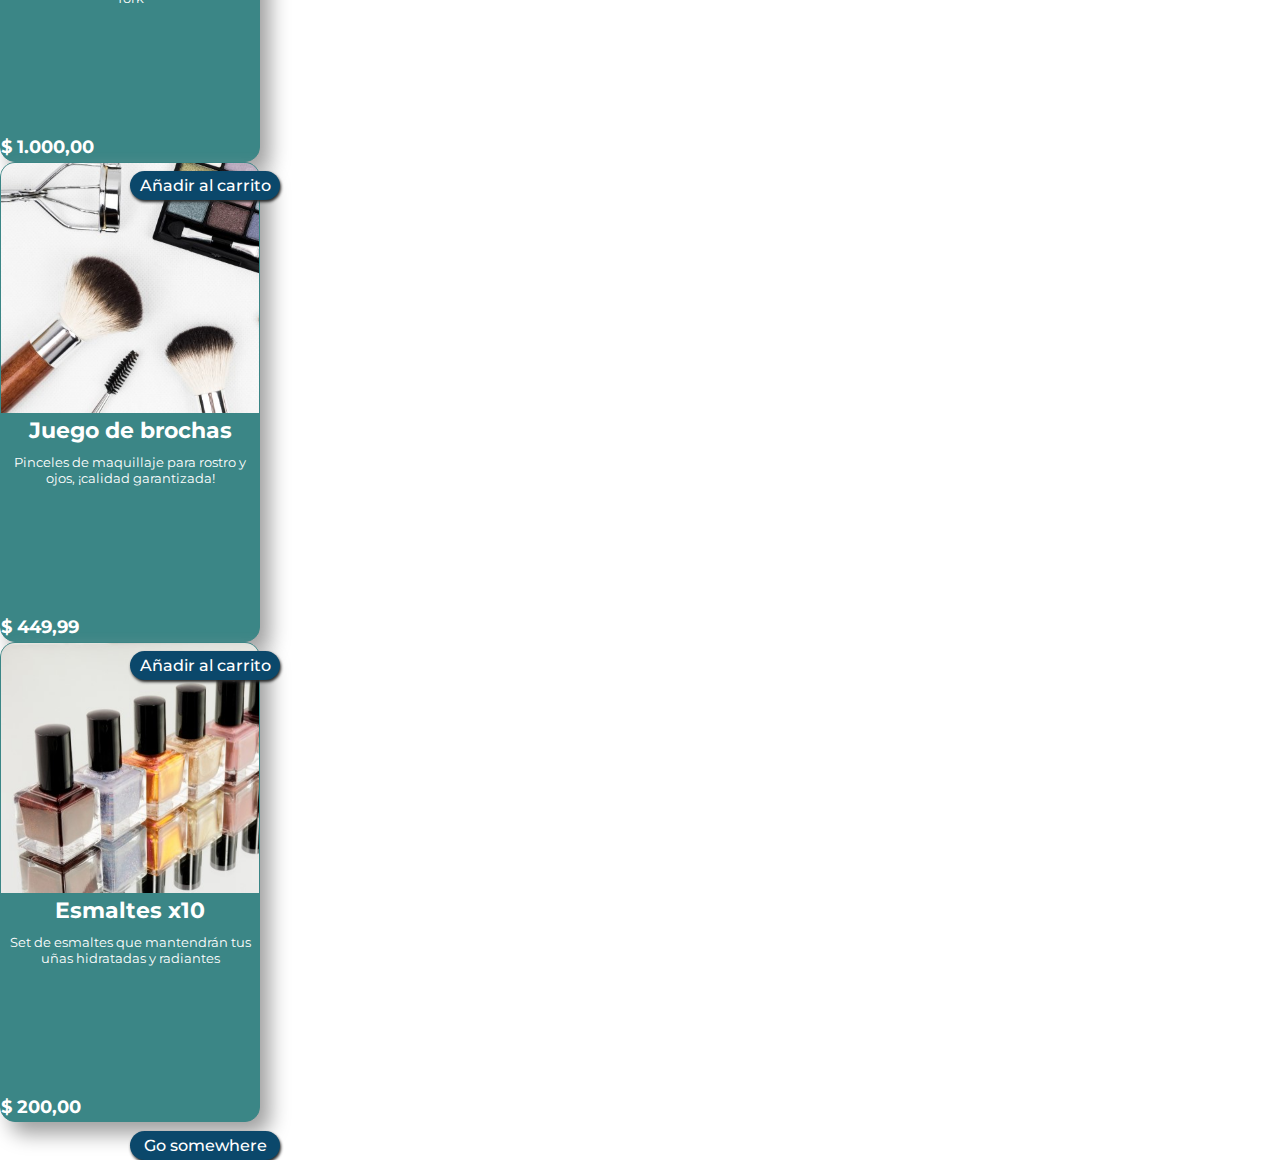
==== commit f0427913: "cambio de branch" ====
--- a/index.html
+++ b/index.html
@@ -89,9 +89,9 @@
                             <div class="card">
                                 <img src="./img/products/brush.jpg" class="card-img-top" alt="foto de un peine">
                                 <div class="card-body d-flex flex-column align-items-center">
-                                    <h3 class="card-title">Peines</h3>
+                                    <h3 class="card-title">Peines Keller</h3>
                                     <p>Kit de peines color ámbar de excelente calidad</p>
-                                    <p>$ 630.99</p>
+                                    <p>$ 629,99</p>
                                     <a href="#" class="d-block">Añadir al carrito</a>
                                 </div>
                             </div>
@@ -102,10 +102,10 @@
                             <div class="card">
                                 <img src="./img/products/fragrance.jpg" class="card-img-top" alt="foto de un perfume">
                                 <div class="card-body d-flex flex-column align-items-center">
-                                    <h3 class="card-title">Card title</h3>
-                                    <p>Lorem ipsum dolor sit amet consectetur adipisicing elit. Quod placeat perferendis.
-                                    </p>
-                                    <p>$10</p>
+                                    <h3 class="card-title">Perfume Snirf</h3>
+                                    <p>Pote con el perfume del momento, creado utilizando hojas en el piso y arena de
+                                        desierto </p>
+                                    <p>$ 1.339,99</p>
                                     <a href="#" class="d-block">Añadir al carrito</a>
                                 </div>
                             </div>
@@ -117,10 +117,10 @@
                                 <img src="./img/products/kit_1.jpg" class="card-img-top"
                                     alt="foto de un kit para higiene bucal">
                                 <div class="card-body d-flex flex-column align-items-center">
-                                    <h3 class="card-title">Card title</h3>
-                                    <p>Lorem ipsum dolor sit amet consectetur adipisicing elit. Quod placeat perferendis.
-                                    </p>
-                                    <p>$10</p>
+                                    <h3 class="card-title">Kit higiene bucal</h3>
+                                    <p>En este kit encontrarás una pasta de dientes y enjuagues bucales. ¡También
+                                        incluye un cepillo sin usar!</p>
+                                    <p>$ 460,00</p>
                                     <a href="#" class="d-block">Añadir al carrito</a>
                                 </div>
                             </div>
@@ -132,10 +132,9 @@
                                 <img src="./img/products/kit_2.jpg" class="card-img-top"
                                     alt="foto de un kit de maquillaje y un celular">
                                 <div class="card-body d-flex flex-column align-items-center">
-                                    <h3 class="card-title">Card title</h3>
-                                    <p>Lorem ipsum dolor sit amet consectetur adipisicing elit. Quod placeat perferendis.
-                                    </p>
-                                    <p>$10</p>
+                                    <h3 class="card-title">Kit maquillaje Renkor</h3>
+                                    <p>Maquillaje de calidad superior a un precio increíble.</p>
+                                    <p>$ 4489,99</p>
                                     <a href="#" class="d-block">Añadir al carrito</a>
                                 </div>
                             </div>
@@ -147,24 +146,23 @@
                                 <img src="./img/products/kit_3.jpg" class="card-img-top"
                                     alt="foto de un kit de cremas para el pelo">
                                 <div class="card-body d-flex flex-column align-items-center">
-                                    <h3 class="card-title">Card title</h3>
-                                    <p>Lorem ipsum dolor sit amet consectetur adipisicing elit. Quod placeat perferendis.
-                                    </p>
-                                    <p>$10</p>
-                                    <a href="#" class="d-block">Añadir al carrito</a>
-                                </div>
-                            </div>
-                        </div>
-                    </div>
-                    <div class="carousel-item">
-                        <div class="d-flex justify-content-center">
-                            <div class="card">
-                                <img src="./img/products/lipstick.jpg" class="card-img-top" alt="foto de un lápiz labial">
-                                <div class="card-body d-flex flex-column align-items-center">
-                                    <h3 class="card-title">Card title</h3>
-                                    <p>Lorem ipsum dolor sit amet consectetur adipisicing elit. Quod placeat perferendis.
-                                    </p>
-                                    <p>$10</p>
+                                    <h3 class="card-title">Cremas L'Oréal</h3>
+                                    <p>Set completo de cremas para el cabello</p>
+                                    <p>$ 459,50</p>
+                                    <a href="#" class="d-block">Añadir al carrito</a>
+                                </div>
+                            </div>
+                        </div>
+                    </div>
+                    <div class="carousel-item">
+                        <div class="d-flex justify-content-center">
+                            <div class="card">
+                                <img src="./img/products/lipstick.jpg" class="card-img-top"
+                                    alt="foto de un lápiz labial">
+                                <div class="card-body d-flex flex-column align-items-center">
+                                    <h3 class="card-title">Labial Maybelline</h3>
+                                    <p>Lápiz labial marca Maybelline New York</p>
+                                    <p>$ 1.000,00</p>
                                     <a href="#" class="d-block">Añadir al carrito</a>
                                 </div>
                             </div>
@@ -176,10 +174,9 @@
                                 <img src="./img/products/makeup_brushes.jpg" class="card-img-top"
                                     alt="foto de un kit de brochas de maquillaje">
                                 <div class="card-body d-flex flex-column align-items-center">
-                                    <h3 class="card-title">Card title</h3>
-                                    <p>Lorem ipsum dolor sit amet consectetur adipisicing elit. Quod placeat perferendis.
-                                    </p>
-                                    <p>$10</p>
+                                    <h3 class="card-title">Juego de brochas</h3>
+                                    <p>Pinceles de maquillaje para rostro y ojos, ¡calidad garantizada!</p>
+                                    <p>$ 449,99</p>
                                     <a href="#" class="d-block">Añadir al carrito</a>
                                 </div>
                             </div>
@@ -191,10 +188,9 @@
                                 <img src="./img/products/manicure.jpg" class="card-img-top"
                                     alt="foto de un kit de pinturas para las uñas">
                                 <div class="card-body d-flex flex-column align-items-center">
-                                    <h3 class="card-title">Card title</h3>
-                                    <p>Lorem ipsum dolor sit amet consectetur adipisicing elit. Quod placeat perferendis.
-                                    </p>
-                                    <p>$10</p>
+                                    <h3 class="card-title">Esmaltes x10</h3>
+                                    <p>Set de esmaltes que mantendrán tus uñas hidratadas y radiantes</p>
+                                    <p>$ 200,00</p>
                                     <a href="#" class="d-block">Go somewhere</a>
                                 </div>
                             </div>
@@ -203,13 +199,15 @@
                 </div>
                 <button class="carousel-control-prev" type="button" data-bs-target="#carouselExampleControls"
                     data-bs-slide="prev">
-                    <span class="carousel-control-prev-icon" aria-hidden="true"></span>
-                    <span class="visually-hidden">Previous</span>
+                    <span>
+                        <img src="./img/icons/back_2_icon.png" alt="icono con una flecha hacia la izquierda">
+                    </span>
                 </button>
                 <button class="carousel-control-next" type="button" data-bs-target="#carouselExampleControls"
                     data-bs-slide="next">
-                    <span class="carousel-control-next-icon" aria-hidden="true"></span>
-                    <span class="visually-hidden">Next</span>
+                    <span>
+                        <img src="./img/icons/next_2_icon.png" alt="icono con una flecha hacia la derecha">
+                    </span>
                 </button>
             </div>
         </section>
--- a/css/main.css
+++ b/css/main.css
@@ -141,7 +141,7 @@
 .main .most-selled .carousel .carousel-inner .carousel-item .card {
   background-color: #3b8686;
   width: 260px;
-  height: 500px;
+  height: 480px;
   border: 1px solid #3b8686;
   border-radius: 15px;
   overflow: hidden;
@@ -155,15 +155,20 @@
 .main .most-selled .carousel .carousel-inner .carousel-item .card .card-body h3 {
   font-weight: 700;
   font-size: 22px;
+  margin-bottom: 10px;
 }
 .main .most-selled .carousel .carousel-inner .carousel-item .card .card-body p {
-  font-size: 14px;
+  font-size: 13px;
 }
 .main .most-selled .carousel .carousel-inner .carousel-item .card .card-body p:nth-child(3) {
+  position: absolute;
+  margin-top: 130px;
   font-weight: 700;
   font-size: 18px;
 }
 .main .most-selled .carousel .carousel-inner .carousel-item .card .card-body a {
+  position: absolute;
+  margin-top: 165px;
   background-color: #0b486b;
   box-shadow: 1px 2px 3px #272727;
   font-weight: 500;
@@ -172,4 +177,7 @@
   width: 150px;
   color: #fff;
   text-decoration: none;
+}
+.main .most-selled .carousel button span img {
+  width: 35px;
 }/*# sourceMappingURL=main.css.map */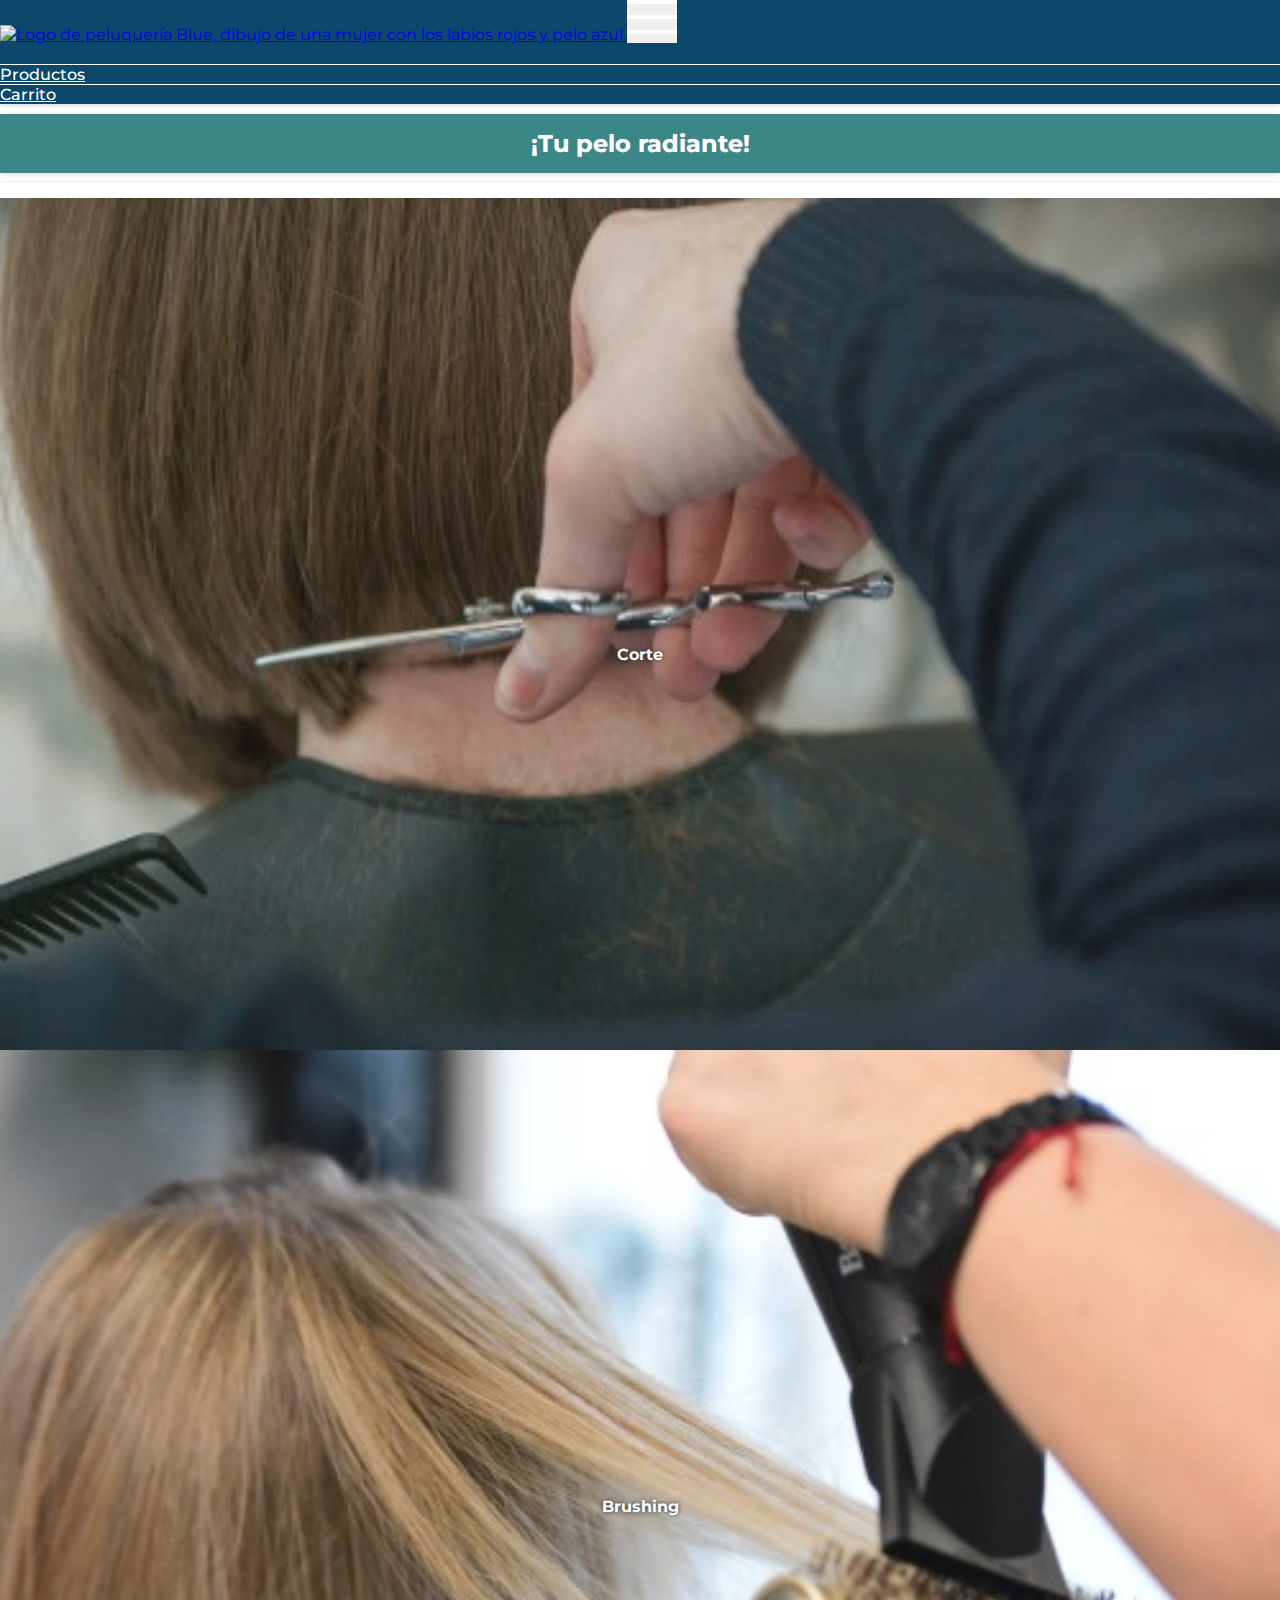
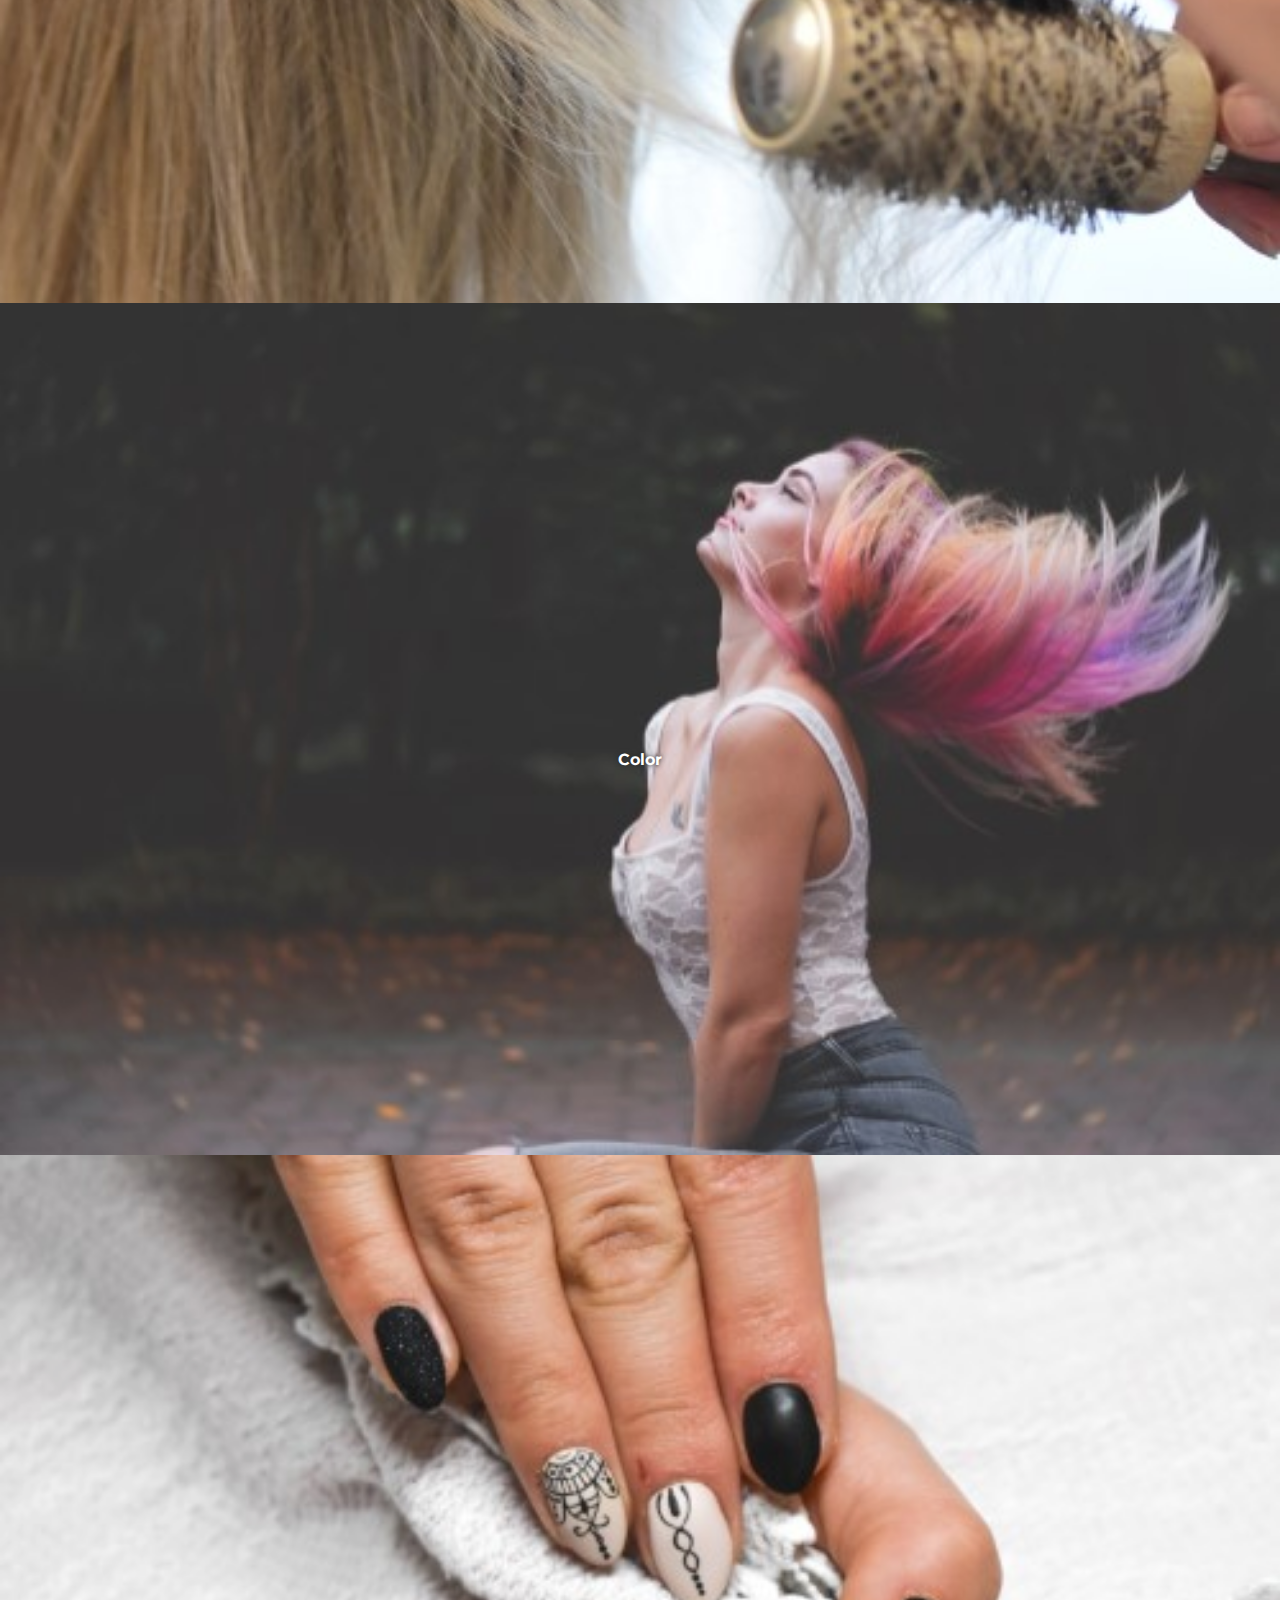
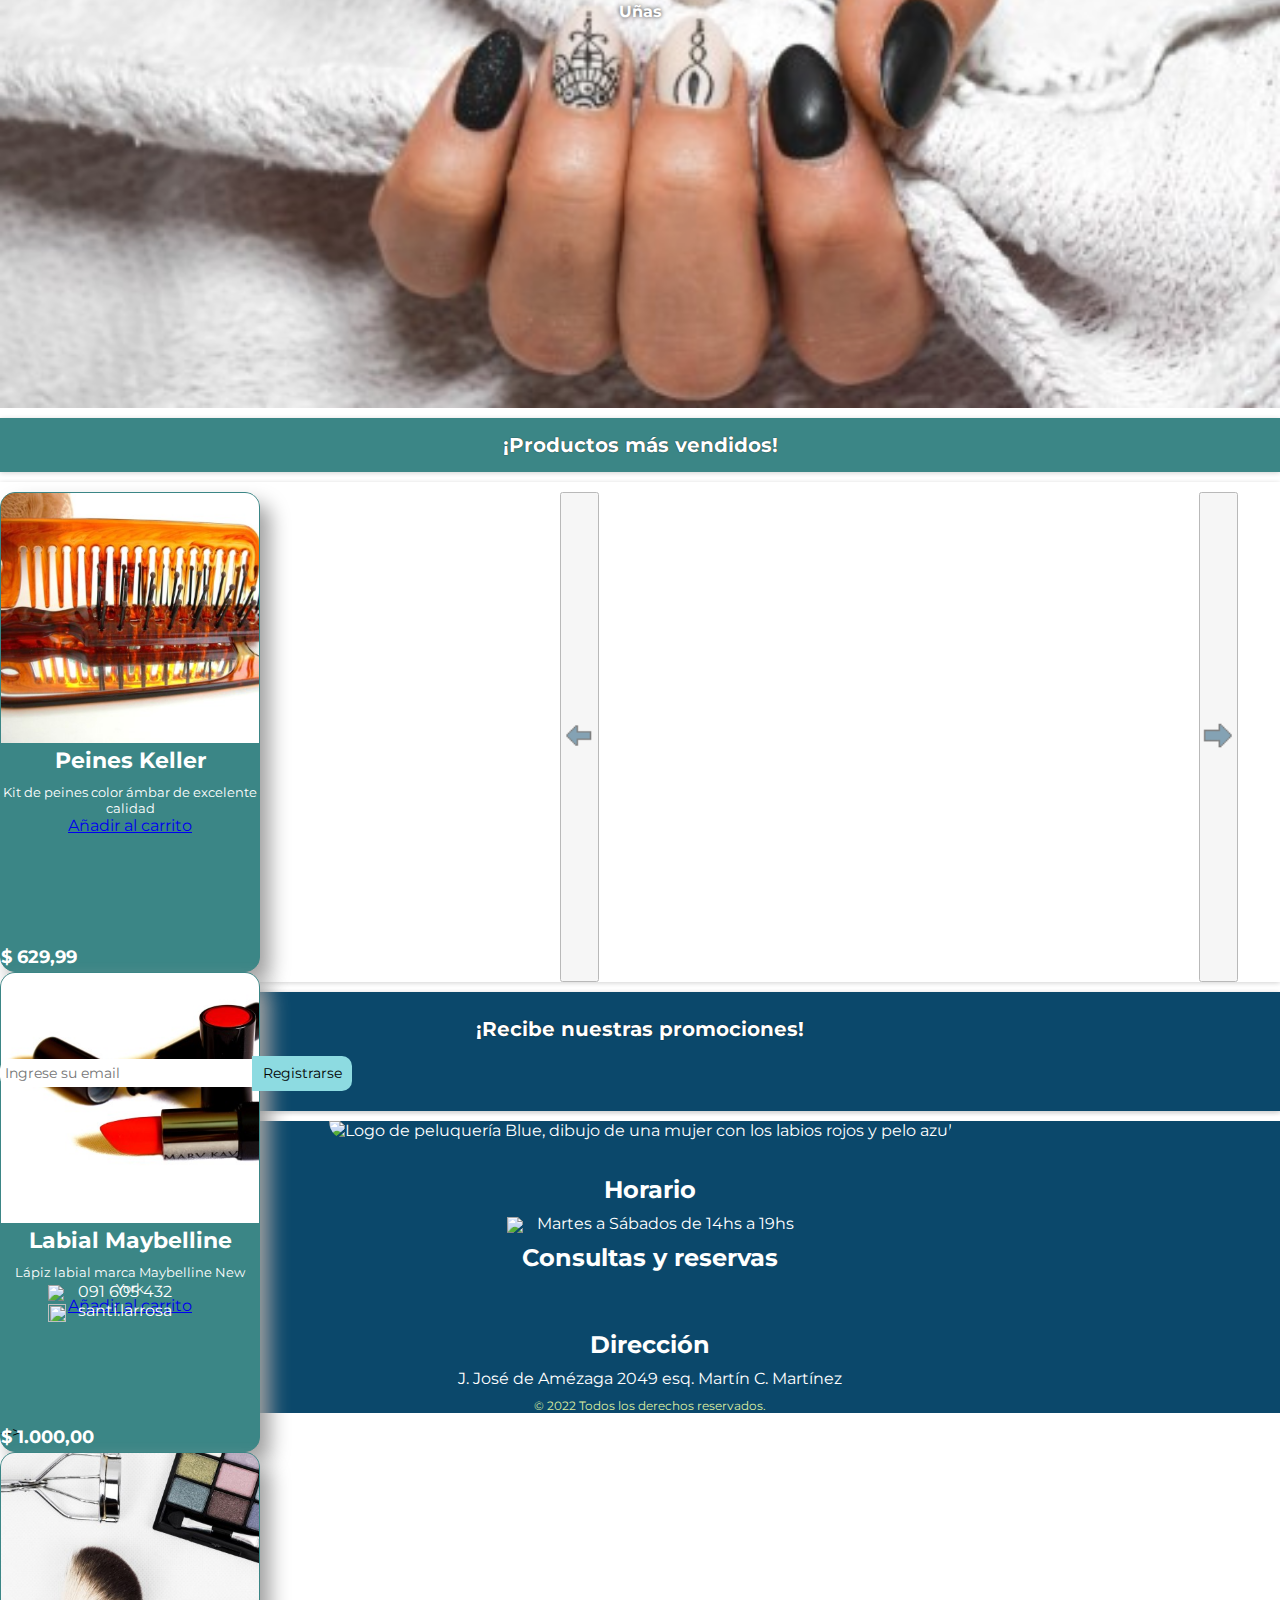
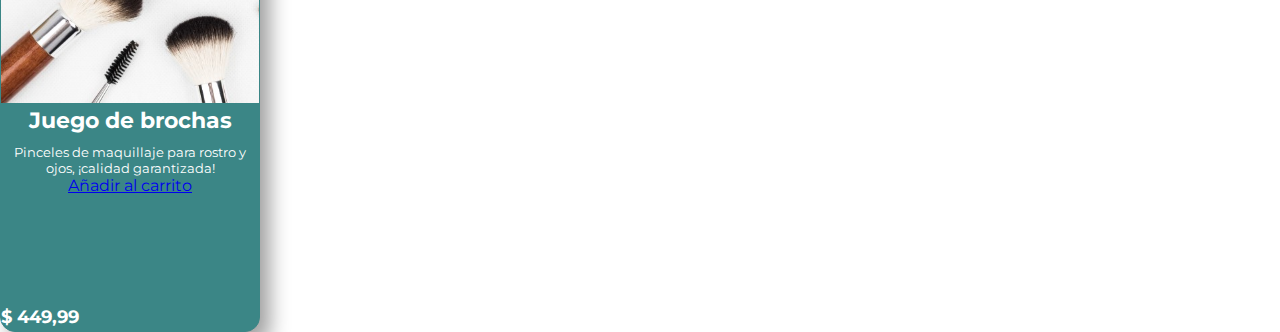
==== commit f6c090df: "avanzando en ultima preentrega" ====
--- a/index.html
+++ b/index.html
@@ -32,10 +32,10 @@
             <div class="collapse navbar-collapse" id="navbarNav">
                 <ul class="navbar-nav">
                     <li class="nav-item">
-                        <a class="nav-link" href="#">Nosotros</a>
+                        <a class="nav-link" href="./products.html">Productos</a>
                     </li>
                     <li class="nav-item">
-                        <a class="nav-link" href="./products.html">Productos</a>
+                        <a class="nav-link" href="./cart.html">Carrito</a>
                     </li>
                 </ul>
             </div>
@@ -79,7 +79,7 @@
             </div>
         </section>
         <!-- services section end -->
-        <!-- most selled section -->
+        <!-- most selled section start -->
         <section class="most-selled d-flex justify-content-center align-items-center flex-wrap">
             <h2>¡Productos más vendidos!</h2>
             <div id="carouselExampleControls" class="carousel slide" data-bs-ride="carousel">
@@ -92,63 +92,6 @@
                                     <h3 class="card-title">Peines Keller</h3>
                                     <p>Kit de peines color ámbar de excelente calidad</p>
                                     <p>$ 629,99</p>
-                                    <a href="#" class="d-block">Añadir al carrito</a>
-                                </div>
-                            </div>
-                        </div>
-                    </div>
-                    <div class="carousel-item">
-                        <div class="d-flex justify-content-center">
-                            <div class="card">
-                                <img src="./img/products/fragrance.jpg" class="card-img-top" alt="foto de un perfume">
-                                <div class="card-body d-flex flex-column align-items-center">
-                                    <h3 class="card-title">Perfume Snirf</h3>
-                                    <p>Pote con el perfume del momento, creado utilizando hojas en el piso y arena de
-                                        desierto </p>
-                                    <p>$ 1.339,99</p>
-                                    <a href="#" class="d-block">Añadir al carrito</a>
-                                </div>
-                            </div>
-                        </div>
-                    </div>
-                    <div class="carousel-item">
-                        <div class="d-flex justify-content-center">
-                            <div class="card">
-                                <img src="./img/products/kit_1.jpg" class="card-img-top"
-                                    alt="foto de un kit para higiene bucal">
-                                <div class="card-body d-flex flex-column align-items-center">
-                                    <h3 class="card-title">Kit higiene bucal</h3>
-                                    <p>En este kit encontrarás una pasta de dientes y enjuagues bucales. ¡También
-                                        incluye un cepillo sin usar!</p>
-                                    <p>$ 460,00</p>
-                                    <a href="#" class="d-block">Añadir al carrito</a>
-                                </div>
-                            </div>
-                        </div>
-                    </div>
-                    <div class="carousel-item">
-                        <div class="d-flex justify-content-center">
-                            <div class="card">
-                                <img src="./img/products/kit_2.jpg" class="card-img-top"
-                                    alt="foto de un kit de maquillaje y un celular">
-                                <div class="card-body d-flex flex-column align-items-center">
-                                    <h3 class="card-title">Kit maquillaje Renkor</h3>
-                                    <p>Maquillaje de calidad superior a un precio increíble.</p>
-                                    <p>$ 4489,99</p>
-                                    <a href="#" class="d-block">Añadir al carrito</a>
-                                </div>
-                            </div>
-                        </div>
-                    </div>
-                    <div class="carousel-item">
-                        <div class="d-flex justify-content-center">
-                            <div class="card">
-                                <img src="./img/products/kit_3.jpg" class="card-img-top"
-                                    alt="foto de un kit de cremas para el pelo">
-                                <div class="card-body d-flex flex-column align-items-center">
-                                    <h3 class="card-title">Cremas L'Oréal</h3>
-                                    <p>Set completo de cremas para el cabello</p>
-                                    <p>$ 459,50</p>
                                     <a href="#" class="d-block">Añadir al carrito</a>
                                 </div>
                             </div>
@@ -182,20 +125,6 @@
                             </div>
                         </div>
                     </div>
-                    <div class="carousel-item">
-                        <div class="d-flex justify-content-center">
-                            <div class="card">
-                                <img src="./img/products/manicure.jpg" class="card-img-top"
-                                    alt="foto de un kit de pinturas para las uñas">
-                                <div class="card-body d-flex flex-column align-items-center">
-                                    <h3 class="card-title">Esmaltes x10</h3>
-                                    <p>Set de esmaltes que mantendrán tus uñas hidratadas y radiantes</p>
-                                    <p>$ 200,00</p>
-                                    <a href="#" class="d-block">Go somewhere</a>
-                                </div>
-                            </div>
-                        </div>
-                    </div>
                 </div>
                 <button class="carousel-control-prev" type="button" data-bs-target="#carouselExampleControls"
                     data-bs-slide="prev">
@@ -212,13 +141,55 @@
             </div>
         </section>
         <!-- most selled section end -->
+        <!-- newsletter start -->
+        <section class="newsletter">
+            <h2>¡Recibe nuestras promociones!</h2>
+            <form action="#" class="d-flex justify-content-center">
+                <input type="email" name="email" placeholder="Ingrese su email">
+                <button type="submit" name="email">Registrarse</button>
+            </form>
+        </section>
+        <!-- newsletter end -->
     </main>
     <!-- main content end -->
+    <!-- footer start -->
+    <footer class="footer d-flex flex-column align-items-center">
+        <img class="logo" src="./img/logo_white.png"
+            alt="Logo de peluquería Blue, dibujo de una mujer con los labios rojos y pelo azul">
+        <div class="hours">
+            <h2>Horario</h2>
+            <div>
+                <img src="./img/icons/calendar-icon.png" alt="icono de calendario">
+                <p>Martes a Sábados de 14hs a 19hs</p>
+            </div>
+        </div>
+        <div class="reservations d-flex flex-column align-items-center">
+            <h2>Consultas y reservas</h2>
+            <a href="#" target="_blank">
+                <img src="./img/icons/whatsapp-icon.png" alt="icono de whatsapp">
+                <p>091 605 432</p>
+            </a>
+            <a href="#" target="_blank">
+                <img src="./img/icons/instragram_icon.png" alt="">
+                <p>santi.larrosa</p>
+            </a>
+        </div>
+        <div class="address">
+            <h2>Dirección</h2>
+            <p>J. José de Amézaga 2049 esq. Martín C. Martínez</p>
+        </div>
+        <div class="copyR">
+            <p>&#169 2022 Todos los derechos reservados.</p>
+        </div>
+    </footer>
+    <!-- footer end -->
     <!-- scripts start -->
     <script src="https://cdn.jsdelivr.net/npm/bootstrap@5.2.2/dist/js/bootstrap.bundle.min.js"
         integrity="sha384-OERcA2EqjJCMA+/3y+gxIOqMEjwtxJY7qPCqsdltbNJuaOe923+mo//f6V8Qbsw3"
         crossorigin="anonymous"></script>
     <script src="https://unpkg.com/aos@2.3.1/dist/aos.js"></script>
+    <script src="./js/ProductoClass.js"></script>
+    <script src="./js/main.js"></script> -->
     <!-- scripts end -->
 </body>
 
--- a/css/main.css
+++ b/css/main.css
@@ -24,7 +24,7 @@
   padding: 0;
   box-sizing: border-box;
   font-family: "Montserrat", sans-serif;
-  /* border: 1px solid red; */
+  /* border: 1px solid black; */
 }
 
 a {
@@ -33,7 +33,7 @@
 
 .navbar {
   box-shadow: 0 1px 5px #d3d3d3;
-  background-color: #9ee3d5;
+  background-color: #0b486b;
   max-height: 420px;
   z-index: 1000;
 }
@@ -41,7 +41,7 @@
   width: 70%;
 }
 .navbar .container-fluid .navbar-brand img {
-  width: 200px;
+  width: 160px;
 }
 .navbar .container-fluid .navbar-toggler {
   width: 50px;
@@ -50,6 +50,7 @@
 }
 .navbar .container-fluid .navbar-toggler svg {
   width: 100%;
+  fill: #fff;
 }
 .navbar .container-fluid .navbar-collapse .navbar-nav {
   margin-top: 20px;
@@ -61,7 +62,7 @@
 }
 .navbar .container-fluid .navbar-collapse .navbar-nav .nav-item .nav-link {
   font-weight: 500;
-  color: #0b486b;
+  color: #fff;
   text-align: center;
 }
 
@@ -69,11 +70,11 @@
   box-shadow: 0 1px 5px #d3d3d3;
   margin: 10px 0;
   padding: 15px 0;
-  background-color: #deeea2;
+  background-color: #3b8686;
 }
 .header h1 {
   font-size: 24px;
-  color: #0b486b;
+  color: #fff;
   text-shadow: 0 0 1px #d3d3d3;
   text-align: center;
 }
@@ -82,6 +83,47 @@
   box-shadow: 0 1px 5px #d3d3d3;
   margin: 10px 0;
   padding-top: 15px;
+}
+.main .card {
+  background-color: #3b8686;
+  width: 260px;
+  height: 480px;
+  border: 1px solid #3b8686;
+  border-radius: 15px;
+  overflow: hidden;
+  text-align: center;
+  color: #fff;
+  box-shadow: 10px 12px 20px rgb(160, 160, 160);
+}
+.main .card img {
+  height: 250px;
+}
+.main .card .card-body h3 {
+  font-weight: 700;
+  font-size: 22px;
+  margin-bottom: 10px;
+}
+.main .card .card-body p {
+  font-size: 13px;
+}
+.main .card .card-body p:nth-child(3) {
+  position: absolute;
+  margin-top: 130px;
+  font-weight: 700;
+  font-size: 18px;
+}
+.main .card .card-body button {
+  position: absolute;
+  margin-top: 165px;
+  background-color: #0b486b;
+  border: none;
+  box-shadow: 1px 2px 3px #272727;
+  font-weight: 500;
+  border-radius: 15px;
+  padding: 5px 0;
+  width: 150px;
+  color: #fff;
+  transition: 0.3s;
 }
 .main .services a {
   display: block;
@@ -91,16 +133,7 @@
   display: flex;
   justify-content: center;
   align-items: center;
-  background-color: #9ee3d5;
-  /* &:hover {
-      img {
-          opacity: 0.75;
-      }
-      figcaption {
-          scale: 1.2;
-          transform: translateY(0);
-      }
-  } */
+  background-color: #fff;
 }
 .main .services a figure img {
   transition: 0.4s;
@@ -134,50 +167,184 @@
 }
 .main .most-selled .carousel {
   margin-top: 10px;
+  padding-top: 10px;
   width: 100%;
   height: 500px;
   display: flex;
-}
-.main .most-selled .carousel .carousel-inner .carousel-item .card {
-  background-color: #3b8686;
-  width: 260px;
-  height: 480px;
-  border: 1px solid #3b8686;
-  border-radius: 15px;
-  overflow: hidden;
-  text-align: center;
-  color: #fff;
-  box-shadow: 10px 12px 20px rgb(160, 160, 160);
-}
-.main .most-selled .carousel .carousel-inner .carousel-item .card img {
-  height: 250px;
-}
-.main .most-selled .carousel .carousel-inner .carousel-item .card .card-body h3 {
-  font-weight: 700;
-  font-size: 22px;
-  margin-bottom: 10px;
-}
-.main .most-selled .carousel .carousel-inner .carousel-item .card .card-body p {
-  font-size: 13px;
-}
-.main .most-selled .carousel .carousel-inner .carousel-item .card .card-body p:nth-child(3) {
-  position: absolute;
-  margin-top: 130px;
-  font-weight: 700;
-  font-size: 18px;
-}
-.main .most-selled .carousel .carousel-inner .carousel-item .card .card-body a {
-  position: absolute;
-  margin-top: 165px;
-  background-color: #0b486b;
-  box-shadow: 1px 2px 3px #272727;
-  font-weight: 500;
-  border-radius: 15px;
-  padding: 5px 0;
-  width: 150px;
-  color: #fff;
-  text-decoration: none;
+  box-shadow: 0 1px 5px #d3d3d3;
+}
+.main .most-selled .carousel button {
+  opacity: 0.5;
 }
 .main .most-selled .carousel button span img {
   width: 35px;
+}
+.main .newsletter {
+  box-shadow: 0 1px 5px #d3d3d3;
+  padding: 10px 0;
+  background-color: #0b486b;
+}
+.main .newsletter h2 {
+  padding: 15px 0;
+  font-size: 20px;
+  color: #fff;
+  text-shadow: 0 0 1px #000;
+  text-align: center;
+}
+.main .newsletter form {
+  margin-bottom: 10px;
+}
+.main .newsletter form input {
+  width: 60%;
+  padding: 5px;
+  border-top-left-radius: 10px;
+  border-bottom-left-radius: 10px;
+  font-size: 14px;
+  border: none;
+  outline: none;
+}
+.main .newsletter form button {
+  background-color: #8ddbe1;
+  color: #000;
+  position: relative;
+  left: -8px;
+  width: 100px;
+  height: 35px;
+  border-top-right-radius: 10px;
+  border-bottom-right-radius: 10px;
+  border: none;
+  outline: none;
+  font-size: 14px;
+  transition: 0.3s;
+}
+.main .carrito {
+  display: grid;
+  grid-template-columns: 1fr 1fr;
+  justify-items: center;
+  text-align: center;
+}
+.main .carrito h2 {
+  height: 40px;
+}
+.main .carrito .productos .productosLista {
+  padding: 0;
+}
+.main .carrito .productos .productosLista li {
+  height: 30px;
+}
+.main .carrito .cantidad .cantidadLista {
+  padding: 0;
+}
+.main .carrito .cantidad .cantidadLista li {
+  display: flex;
+  justify-content: center;
+  align-items: center;
+  list-style: none;
+  height: 30px;
+}
+.main .carrito .cantidad .cantidadLista li button {
+  width: 25px;
+  height: 25px;
+  padding: 0;
+  margin: 0 2px;
+}
+.main .finalizarCompra {
+  text-align: center;
+  padding-bottom: 15px;
+}
+
+.grid-products {
+  display: flex;
+  flex-wrap: wrap;
+  justify-content: center;
+}
+.grid-products .card {
+  margin: 10px 5px;
+}
+
+.footer {
+  text-align: center;
+  background-color: #0b486b;
+  color: white;
+}
+.footer .logo {
+  width: 150px;
+  margin-bottom: 25px;
+  border-bottom-left-radius: 25px;
+  border-bottom-right-radius: 25px;
+}
+.footer h2 {
+  color: #fff;
+  margin-bottom: 10px;
+}
+.footer .hours, .footer .copyR, .footer .address, .footer .reservations {
+  margin: 10px;
+  width: 100%;
+}
+.footer .hours div, .footer .copyR div, .footer .address div, .footer .reservations div {
+  display: flex;
+  justify-content: center;
+  gap: 12px;
+}
+.footer .hours div img, .footer .copyR div img, .footer .address div img, .footer .reservations div img {
+  position: relative;
+  top: 3px;
+  width: 18px;
+  height: 18px;
+}
+.footer .reservations a {
+  color: #fff;
+  width: 200px;
+  text-decoration: none;
+  display: flex;
+  justify-content: center;
+  gap: 12px;
+}
+.footer .reservations a img {
+  position: relative;
+  top: 3px;
+  width: 18px;
+  height: 18px;
+}
+.footer .copyR {
+  color: #deeea2;
+  font-size: 12px;
+}
+
+@media (min-width: 839px) {
+  .main .services {
+    max-width: 839px;
+  }
+  .main .newsletter form input {
+    width: 35%;
+  }
+}
+@media (min-width: 1200px) {
+  .main .card .card-body button:hover {
+    background-color: #fff;
+    color: #0b486b;
+  }
+  .main .services {
+    max-width: 100%;
+  }
+  .main .services a figure:hover img {
+    opacity: 0.6;
+  }
+  .main .services a figure:hover figcaption {
+    scale: 1.2;
+    transform: translateY(0);
+  }
+  .main .most-selled button {
+    margin: 0 300px;
+  }
+  .main .most-selled .carousel button:hover {
+    opacity: 1;
+  }
+  .main .newsletter form input {
+    width: 20%;
+  }
+  .main .newsletter button:hover {
+    background-color: #fff;
+    color: #0b486b;
+  }
 }/*# sourceMappingURL=main.css.map */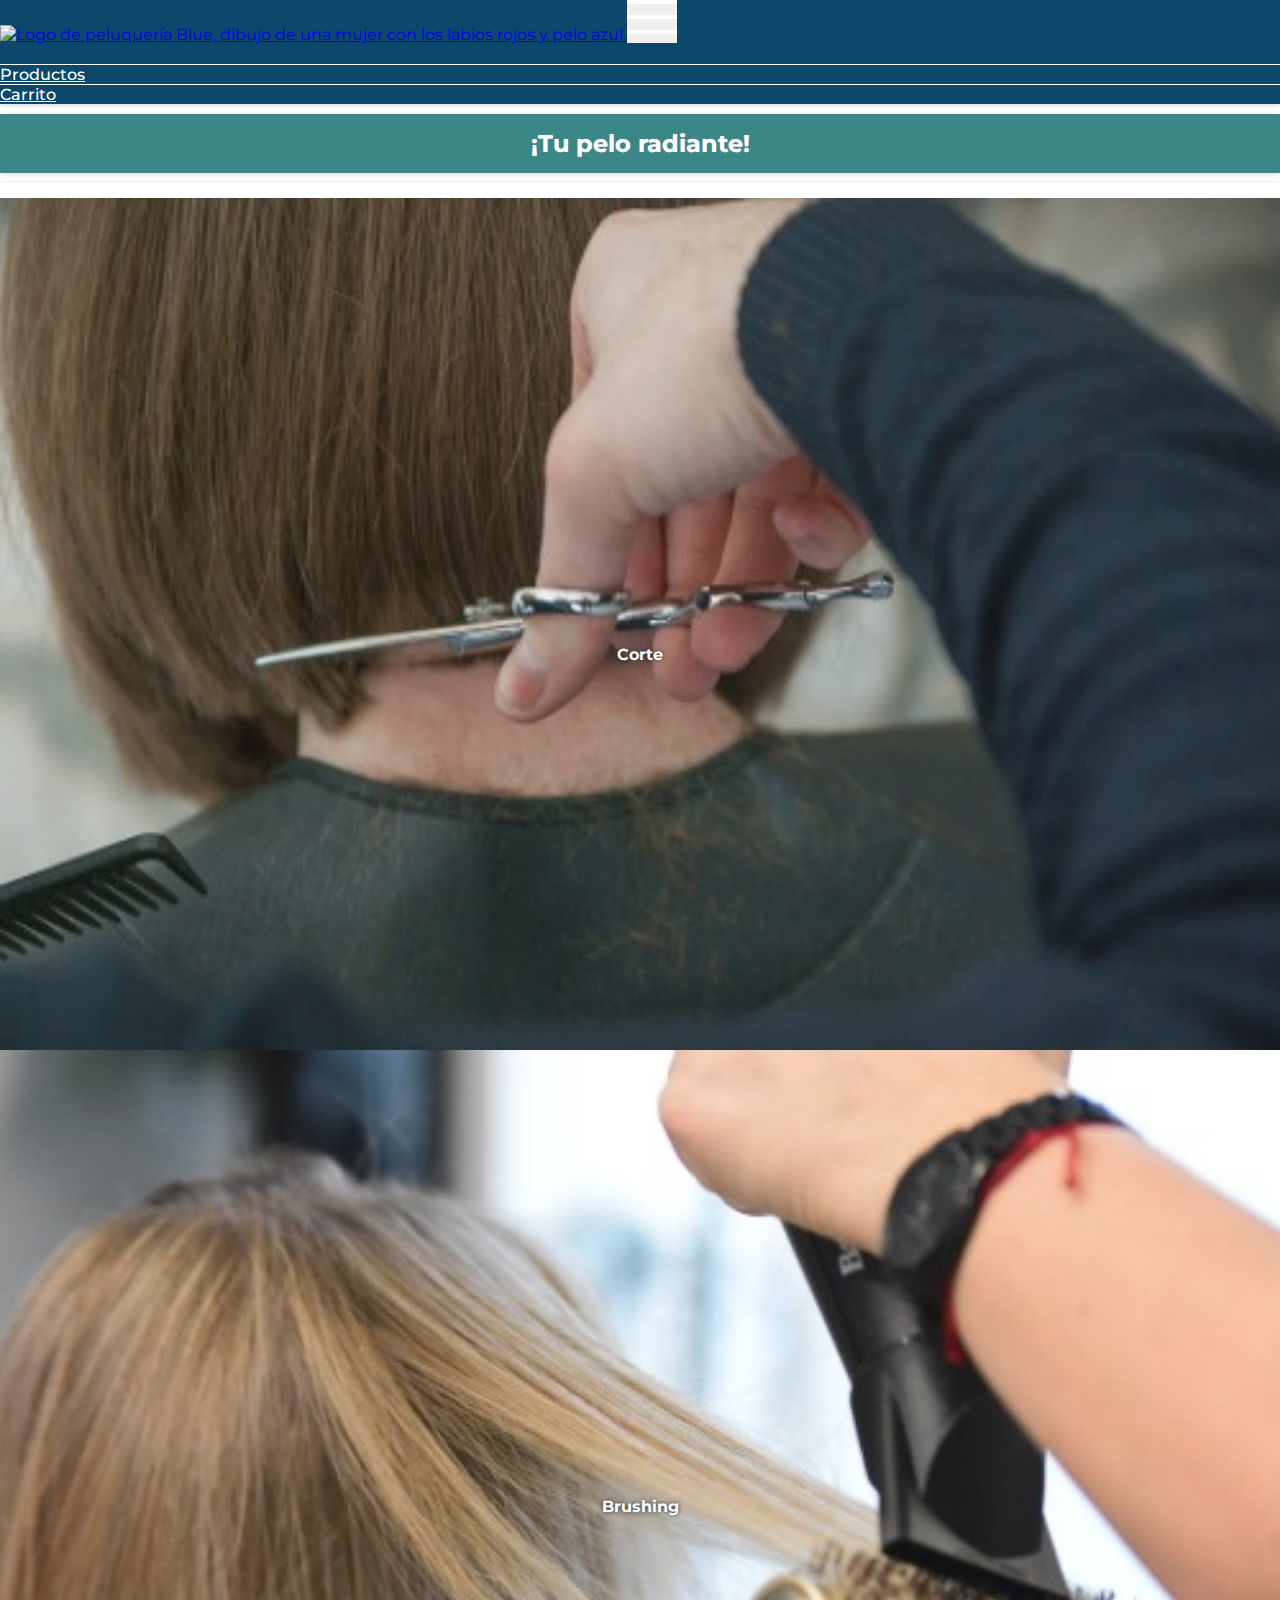
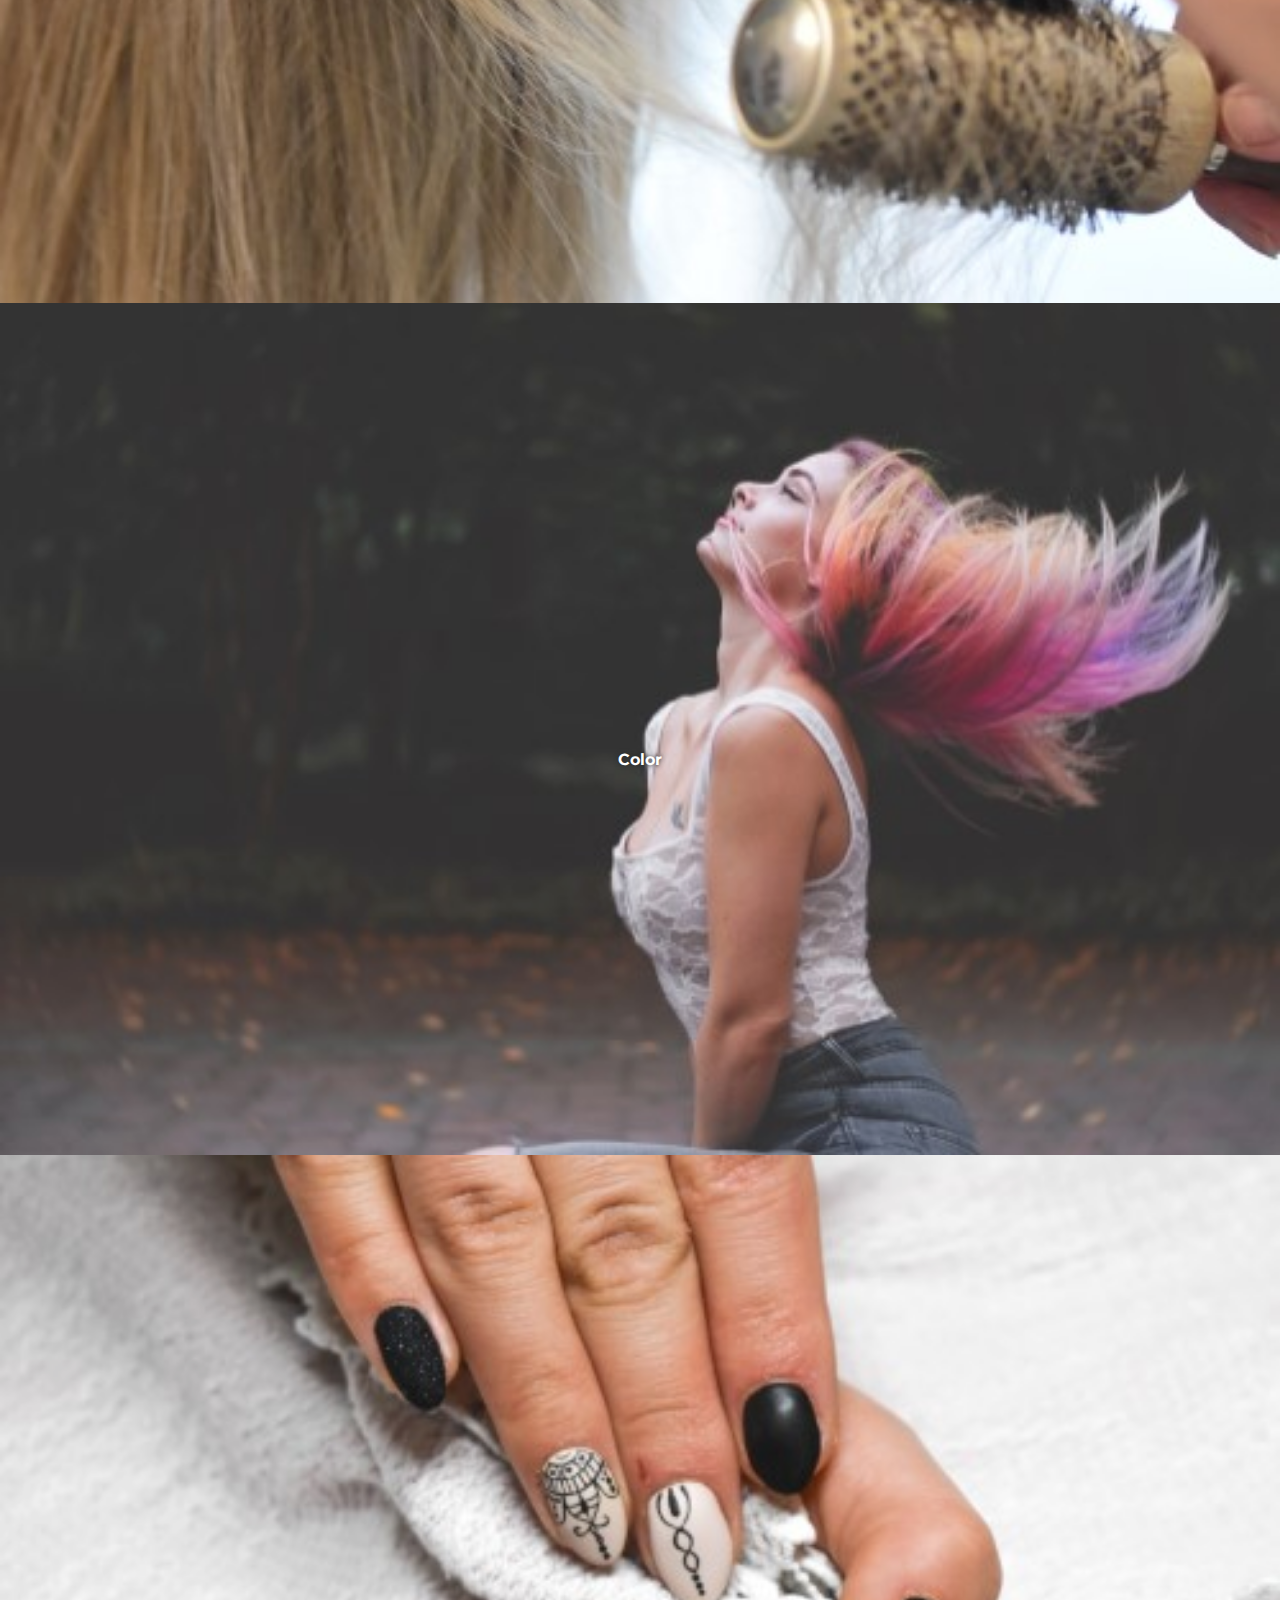
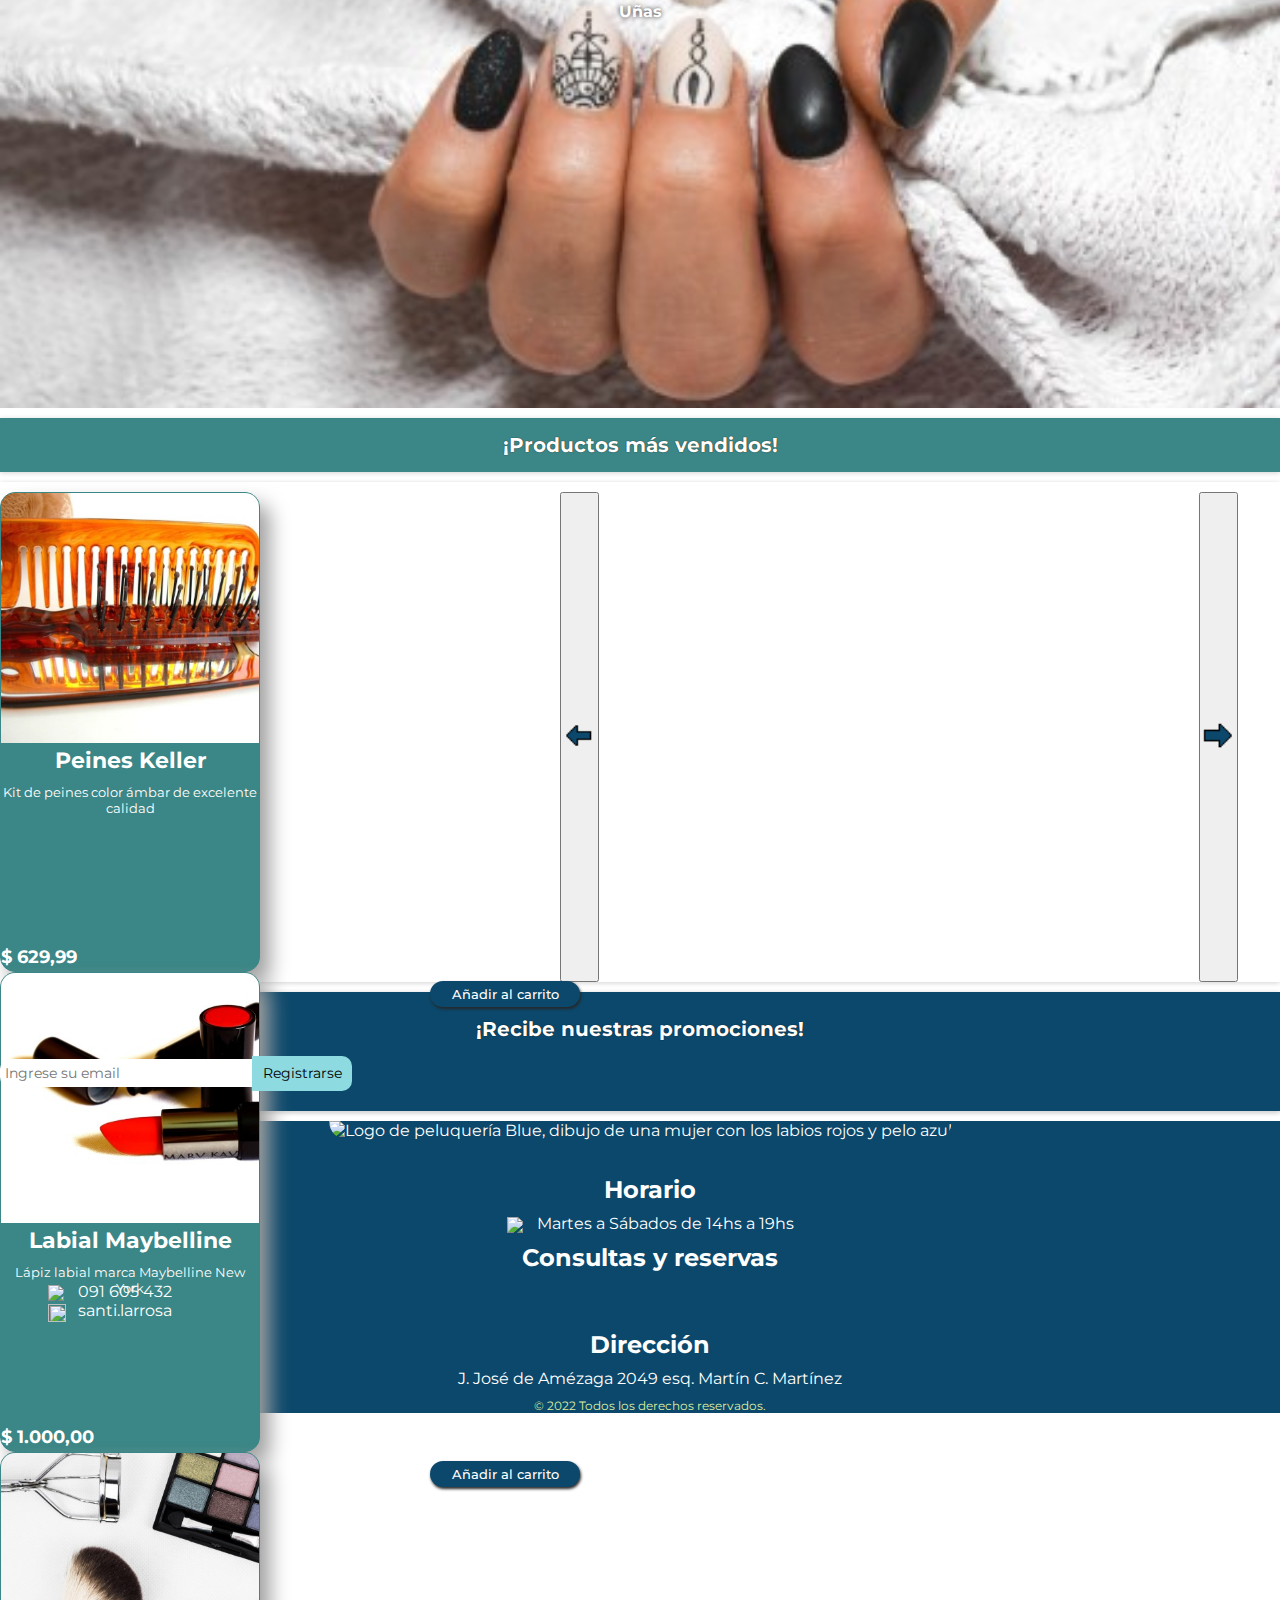
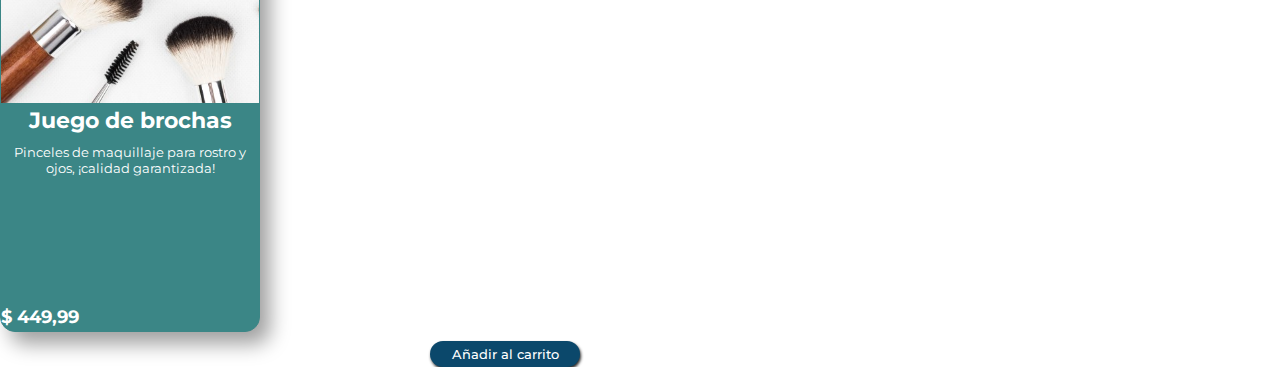
==== commit 77112168: "Tercera preentrega" ====
--- a/index.html
+++ b/index.html
@@ -92,7 +92,7 @@
                                     <h3 class="card-title">Peines Keller</h3>
                                     <p>Kit de peines color ámbar de excelente calidad</p>
                                     <p>$ 629,99</p>
-                                    <a href="#" class="d-block">Añadir al carrito</a>
+                                    <button class="0" type="button">Añadir al carrito</button>
                                 </div>
                             </div>
                         </div>
@@ -106,7 +106,7 @@
                                     <h3 class="card-title">Labial Maybelline</h3>
                                     <p>Lápiz labial marca Maybelline New York</p>
                                     <p>$ 1.000,00</p>
-                                    <a href="#" class="d-block">Añadir al carrito</a>
+                                    <button class="5" type="button">Añadir al carrito</button>
                                 </div>
                             </div>
                         </div>
@@ -120,7 +120,7 @@
                                     <h3 class="card-title">Juego de brochas</h3>
                                     <p>Pinceles de maquillaje para rostro y ojos, ¡calidad garantizada!</p>
                                     <p>$ 449,99</p>
-                                    <a href="#" class="d-block">Añadir al carrito</a>
+                                    <button class="6" type="button">Añadir al carrito</button>
                                 </div>
                             </div>
                         </div>
@@ -189,7 +189,7 @@
         crossorigin="anonymous"></script>
     <script src="https://unpkg.com/aos@2.3.1/dist/aos.js"></script>
     <script src="./js/ProductoClass.js"></script>
-    <script src="./js/main.js"></script> -->
+    <script src="./js/main.js"></script>
     <!-- scripts end -->
 </body>
 
--- a/css/main.css
+++ b/css/main.css
@@ -172,9 +172,6 @@
   height: 500px;
   display: flex;
   box-shadow: 0 1px 5px #d3d3d3;
-}
-.main .most-selled .carousel button {
-  opacity: 0.5;
 }
 .main .most-selled .carousel button span img {
   width: 35px;
